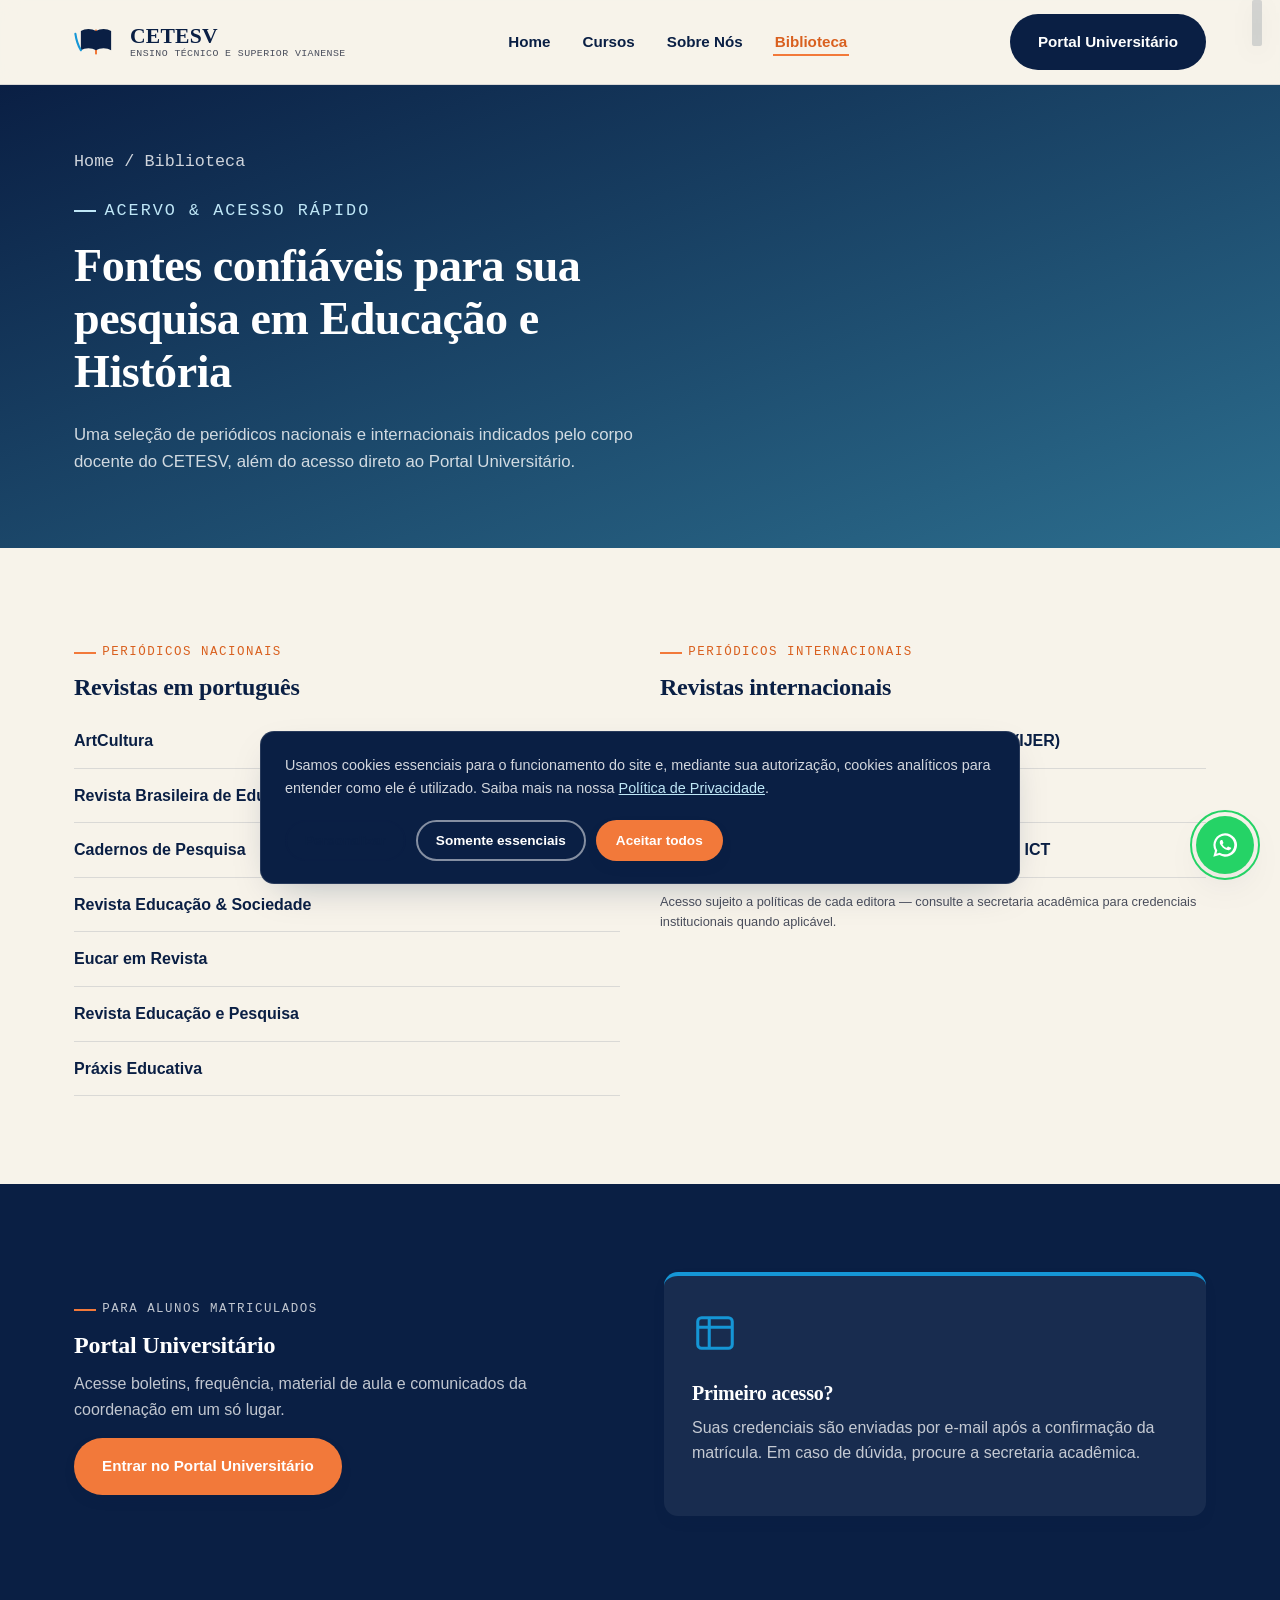
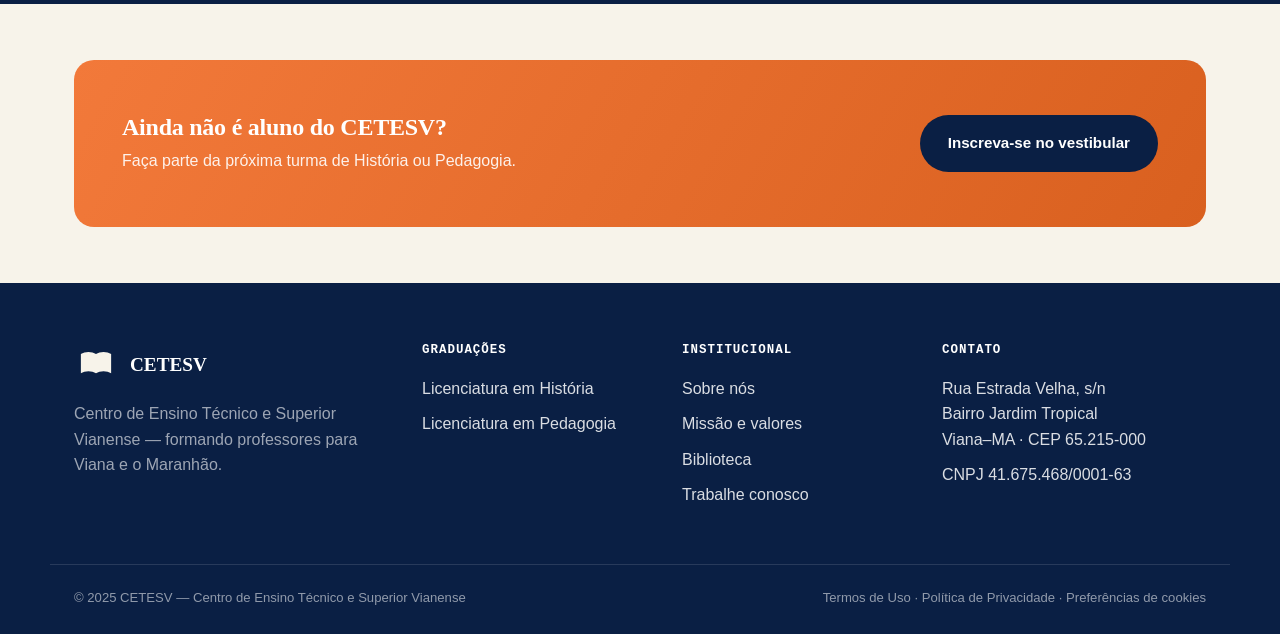
==== biblioteca.html @ d86b0970 "first commit test" ====
<!DOCTYPE html>
<html lang="pt-BR">
<head>
<meta charset="UTF-8">
<meta name="viewport" content="width=device-width, initial-scale=1.0">
<title>Biblioteca e Periódicos | CETESV</title>
<meta name="description" content="Acesse os periódicos nacionais e internacionais de Educação e História indicados pelo CETESV, além do Portal Universitário para alunos e o acervo da biblioteca.">
<link rel="canonical" href="https://www.cetesv.edu.br/biblioteca.html">
<meta name="robots" content="index, follow">
<meta name="theme-color" content="#0A1F44">
<meta name="referrer" content="strict-origin-when-cross-origin">
<meta http-equiv="Content-Security-Policy" content="default-src 'self'; script-src 'self' 'unsafe-inline'; style-src 'self' 'unsafe-inline' https://fonts.googleapis.com; font-src https://fonts.gstatic.com data:; img-src 'self' data:; connect-src 'self' https://formspree.io; frame-src https://www.openstreetmap.org; form-action 'self' https://formspree.io; base-uri 'self'; object-src 'none'; upgrade-insecure-requests">
<meta http-equiv="X-Content-Type-Options" content="nosniff">
<link rel="icon" href="assets/favicon.ico" sizes="any">
<link rel="icon" type="image/svg+xml" href="assets/favicon.svg">
<link rel="icon" type="image/png" sizes="32x32" href="assets/favicon-32x32.png">
<link rel="icon" type="image/png" sizes="16x16" href="assets/favicon-16x16.png">
<link rel="apple-touch-icon" sizes="180x180" href="assets/apple-touch-icon.png">
<link rel="manifest" href="site.webmanifest">

<style>
/* =========================================================
   CETESV — Design system
   ========================================================= */

@import url('https://fonts.googleapis.com/css2?family=Fraunces:opsz,wght@9..144,400;9..144,500;9..144,600;9..144,700&family=Manrope:wght@400;500;600;700;800&family=IBM+Plex+Mono:wght@400;500&display=swap');

:root{
  --navy: #0A1F44;
  --navy-2: #123163;
  --sky: #1596D6;
  --sky-light: #BFE7F7;
  --orange: #F2793A;
  --orange-dark: #D9601F;
  --teal: #2C6E8E;
  --paper: #F7F3EA;
  --paper-2: #EFE8D8;
  --ink: #171923;
  --ink-soft: #4A4E5C;
  --line: rgba(10,31,68,0.12);
  --white: #FFFFFF;

  --font-display: "Fraunces", "Iowan Old Style", serif;
  --font-body: "Manrope", -apple-system, BlinkMacSystemFont, sans-serif;
  --font-mono: "IBM Plex Mono", ui-monospace, monospace;

  --radius: 14px;
  --radius-sm: 8px;
  --shadow-soft: 0 14px 40px -18px rgba(10,31,68,0.35);
  --shadow-tight: 0 6px 18px -10px rgba(10,31,68,0.4);
  --maxw: 1180px;
}

@media (prefers-reduced-motion: reduce){
  *{ animation-duration: .01ms !important; animation-iteration-count: 1 !important; transition-duration: .01ms !important; scroll-behavior: auto !important; }
}

*,*::before,*::after{ box-sizing: border-box; }
html{ scroll-behavior: smooth; }
body{
  margin:0;
  font-family: var(--font-body);
  color: var(--ink);
  background: var(--paper);
  line-height: 1.6;
  -webkit-font-smoothing: antialiased;
}
img{ max-width:100%; display:block; }
a{ color: inherit; text-decoration:none; }
ul{ margin:0; padding:0; list-style:none; }
h1,h2,h3,h4{
  font-family: var(--font-display);
  color: var(--navy);
  margin:0 0 .5em;
  line-height: 1.15;
  font-weight: 600;
  letter-spacing: -0.01em;
}
p{ margin:0 0 1em; color: var(--ink-soft); }
.container{ max-width: var(--maxw); margin-inline:auto; padding-inline: 24px; }
section{ position:relative; }

:focus-visible{ outline: 3px solid var(--orange); outline-offset: 3px; border-radius: 4px; }

.eyebrow{
  font-family: var(--font-mono); font-size: .78rem; letter-spacing: .12em; text-transform: uppercase;
  color: var(--orange-dark); display:inline-flex; align-items:center; gap:.5em; margin-bottom: .9em;
}
.eyebrow::before{ content:""; width: 22px; height:2px; background: var(--orange); display:inline-block; }

.btn{
  display:inline-flex; align-items:center; gap:.5em; font-family: var(--font-body); font-weight:700;
  font-size: .95rem; padding: 14px 26px; border-radius: 999px; border: 2px solid transparent; cursor:pointer;
  transition: transform .25s ease, box-shadow .25s ease, background .25s ease, color .25s ease;
  white-space: nowrap; position:relative; overflow:hidden;
}
.btn:hover{ transform: translateY(-2px); }
.btn-primary{ background: var(--orange); color: var(--white); box-shadow: var(--shadow-tight); }
.btn-primary:hover{ background: var(--orange-dark); }
.btn-outline{ background: transparent; border-color: rgba(255,255,255,0.5); color: var(--white); }
.btn-outline:hover{ background: rgba(255,255,255,0.12); border-color: var(--white); }
.btn-navy{ background: var(--navy); color:var(--white); }
.btn-navy:hover{ background: var(--navy-2); }
.btn-ghost{ background: transparent; color: var(--navy); border-color: var(--line); }
.btn-ghost:hover{ border-color: var(--navy); }
.btn .ripple{ position:absolute; border-radius:50%; background: rgba(255,255,255,.55); transform: scale(0); animation: ripple .6s ease-out forwards; pointer-events:none; }
.btn-ghost .ripple, .btn-outline .ripple{ background: rgba(10,31,68,.18); }
@keyframes ripple{ to{ transform: scale(3); opacity:0; } }

.ribbon{ position: fixed; top:0; right: 18px; width: 10px; height: 46px; z-index: 500; pointer-events:none; filter: drop-shadow(0 6px 10px rgba(0,0,0,.25)); }
.ribbon svg{ width:100%; height:auto; overflow:visible; }
.ribbon .ribbon-fill{ transform-origin: top; transition: transform .12s linear; }

.site-header{ position: sticky; top:0; z-index: 200; background: rgba(247,243,234,0.9); backdrop-filter: blur(10px); border-bottom: 1px solid var(--line); transition: padding .3s ease, box-shadow .3s ease; }
.site-header.is-scrolled{ box-shadow: 0 8px 24px -16px rgba(10,31,68,.35); }
.site-header.is-scrolled .nav{ padding-block: 8px; }
.site-header.is-scrolled .brand svg{ width:36px; height:36px; }
.nav{ display:flex; align-items:center; justify-content:space-between; padding-block: 14px; }
.brand{ display:flex; align-items:center; gap:12px; }
.brand svg{ width:44px; height:44px; flex:none; transition: width .3s ease, height .3s ease; }
.brand-text{ display:flex; flex-direction:column; line-height:1.1; }
.brand-text strong{ font-family: var(--font-display); font-size:1.35rem; color:var(--navy); letter-spacing:.01em; }
.brand-text span{ font-family: var(--font-mono); font-size:.62rem; letter-spacing:.04em; color: var(--ink-soft); text-transform:uppercase; }

.nav-links{ display:flex; align-items:center; gap: 28px; }
.nav-links a{ font-weight:600; font-size:.95rem; color: var(--navy); position:relative; padding: 6px 2px; }
.nav-links a::after{ content:""; position:absolute; left:0; bottom:0; height:2px; width:0; background: var(--orange); transition: width .25s ease; }
.nav-links a:hover::after, .nav-links a[aria-current="page"]::after, .nav-links a[data-active="true"]::after{ width:100%; }
.nav-links a[aria-current="page"], .nav-links a[data-active="true"]{ color: var(--orange-dark); }

.nav-cta{ display:flex; align-items:center; gap:14px; }
.nav-toggle{ display:none; background:none; border:none; cursor:pointer; padding:6px; }
.nav-toggle span{ display:block; width:26px; height:2px; background:var(--navy); margin:6px 0; transition:transform .25s, opacity .25s; }
.nav-toggle[aria-expanded="true"] span:nth-child(1){ transform: translateY(8px) rotate(45deg); }
.nav-toggle[aria-expanded="true"] span:nth-child(2){ opacity:0; }
.nav-toggle[aria-expanded="true"] span:nth-child(3){ transform: translateY(-8px) rotate(-45deg); }

.has-dropdown{ position:relative; }
.dropdown{
  position:absolute; top: calc(100% + 14px); left: 50%; transform: translateX(-50%) translateY(6px);
  background: var(--white); border-radius: var(--radius); box-shadow: var(--shadow-soft);
  min-width: 300px; padding: 10px; opacity:0; visibility:hidden; transition: all .2s ease; border: 1px solid var(--line);
}
.has-dropdown:hover .dropdown, .has-dropdown:focus-within .dropdown{ opacity:1; visibility:visible; transform: translateX(-50%) translateY(0); }
.dropdown-label{ font-family: var(--font-mono); font-size:.68rem; letter-spacing:.08em; text-transform:uppercase; color:var(--teal); padding: 8px 12px 4px; }
.dropdown a{ display:block; padding:8px 12px; border-radius: 8px; font-size:.9rem; color: var(--ink); }
.dropdown a:hover{ background: var(--paper); color: var(--orange-dark); }

.hero{ background: linear-gradient(160deg, var(--navy) 0%, var(--navy-2) 55%, var(--teal) 130%); color: var(--white); overflow:hidden; padding-block: 92px 70px; isolation:isolate; position:relative; }
.hero-grid{ display:grid; grid-template-columns: 1.15fr .85fr; gap: 48px; align-items:center; position:relative; z-index:1; }
.hero h1{ color: var(--white); font-size: clamp(2.4rem, 4.4vw, 3.6rem); }
.hero h1 em{ font-style:normal; color: var(--orange); }
.hero p.lead{ color: rgba(255,255,255,.82); font-size: 1.15rem; max-width: 46ch; }
.hero-actions{ display:flex; gap:16px; margin-top: 30px; flex-wrap:wrap; }
.hero-stats{ display:flex; gap: 34px; margin-top: 48px; flex-wrap:wrap; }
.hero-stats div{ font-family: var(--font-mono); }
.hero-stats strong{ display:block; font-family:var(--font-display); font-size: 2rem; color: var(--white); }
.hero-stats span{ font-size:.72rem; letter-spacing:.06em; text-transform:uppercase; color: rgba(255,255,255,.65); }

.hero-glow{ position:absolute; inset:0; pointer-events:none; z-index:0; background: radial-gradient(420px circle at var(--gx,50%) var(--gy,30%), rgba(21,150,214,.35), transparent 60%); }
.hero-orb{ position:absolute; border-radius:50%; filter: blur(2px); opacity:.35; pointer-events:none; z-index:0; }
.hero-orb.o1{ width:120px; height:120px; background: var(--orange); top:8%; left:6%; animation: drift 9s ease-in-out infinite; }
.hero-orb.o2{ width:70px; height:70px; background: var(--sky); bottom:12%; left:38%; animation: drift 7s ease-in-out infinite reverse; }
.hero-orb.o3{ width:46px; height:46px; background: #fff; top:20%; right:8%; animation: drift 11s ease-in-out infinite; }
@keyframes drift{ 0%,100%{ transform: translate(0,0); } 50%{ transform: translate(18px,-22px); } }
.hero-intro > *{ opacity:0; transform: translateY(18px); animation: hero-in .8s ease forwards; }
.hero-intro > *:nth-child(1){ animation-delay: .05s; }
.hero-intro > *:nth-child(2){ animation-delay: .18s; }
.hero-intro > *:nth-child(3){ animation-delay: .3s; }
.hero-intro > *:nth-child(4){ animation-delay: .42s; }
.hero-intro > *:nth-child(5){ animation-delay: .54s; }
@keyframes hero-in{ to{ opacity:1; transform:none; } }
.scroll-cue{ position:absolute; bottom: 18px; left:50%; transform: translateX(-50%); display:flex; flex-direction:column; align-items:center; gap:6px; font-family: var(--font-mono); font-size:.68rem; letter-spacing:.1em; text-transform:uppercase; color: rgba(255,255,255,.6); z-index:1; }
.scroll-cue .dot{ width:5px; height:5px; border-radius:50%; background: var(--orange); animation: cue 1.6s ease-in-out infinite; }
@keyframes cue{ 0%,100%{ transform: translateY(0); opacity:1; } 50%{ transform: translateY(10px); opacity:.3; } }

.book-figure{ position:relative; }
.book-figure svg{ width:100%; height:auto; }
.page{ transform-origin: left center; animation: turn 5.5s ease-in-out infinite; }
.page.p2{ animation-delay: .35s; }
.page.p3{ animation-delay: .7s; }
@keyframes turn{ 0%, 20%{ transform: rotateY(0deg); } 40%, 60%{ transform: rotateY(-18deg); } 80%, 100%{ transform: rotateY(0deg); } }

.reveal{ opacity:0; transform: translateY(28px); transition: opacity .8s ease, transform .8s ease; }
.reveal.is-visible{ opacity:1; transform:none; }
.reveal-stagger > *{ transition-delay: calc(var(--i,0) * 90ms); }

.section{ padding-block: 88px; }
.section-tight{ padding-block: 56px; }
.section-navy{ background: var(--navy); color: var(--white); }
.section-navy h2, .section-navy h3{ color: var(--white); }
.section-navy p{ color: rgba(255,255,255,.75); }
.section-paper2{ background: var(--paper-2); }
.section-head{ max-width: 640px; margin-bottom: 50px; }
.section-head.center{ margin-inline:auto; text-align:center; }

.tilt{ transform-style: preserve-3d; will-change: transform; }
.pillars{ display:grid; grid-template-columns: repeat(3,1fr); gap: 24px; }
.pillar{ background: var(--white); border-radius: var(--radius); padding: 34px 28px; border-top: 4px solid var(--sky); box-shadow: var(--shadow-tight); transition: transform .3s ease, box-shadow .3s ease; }
.pillar:nth-child(2){ border-top-color: var(--orange); }
.pillar:nth-child(3){ border-top-color: var(--navy); }
.pillar:hover{ box-shadow: var(--shadow-soft); }
.pillar .icon{ width:46px; height:46px; margin-bottom:18px; color: var(--sky); }
.pillar:nth-child(2) .icon{ color: var(--orange); }
.pillar:nth-child(3) .icon{ color: var(--navy); }
.pillar h3{ font-size:1.25rem; }

.timeline{ position:relative; margin-top: 50px; padding-left: 30px; }
.timeline-rail{ position:absolute; left:-2px; top:0; width:2px; background: var(--orange); height:0%; transition: height .1s linear; }
.timeline::before{ content:""; position:absolute; left:-2px; top:0; bottom:0; width:2px; background: var(--line); }
.tl-item{ position:relative; padding-bottom: 44px; }
.tl-item:last-child{ padding-bottom:0; }
.tl-item::before{ content:""; position:absolute; left:-37px; top:2px; width:14px; height:14px; border-radius:50%; background: var(--orange); border:3px solid var(--paper); box-shadow: 0 0 0 2px var(--orange); transform: scale(.4); transition: transform .4s ease; }
.tl-item.lit::before{ transform: scale(1); }
.tl-year{ font-family: var(--font-mono); color: var(--teal); font-size:.85rem; letter-spacing:.05em; }
.tl-item h3{ margin: 4px 0 8px; font-size: 1.2rem; }

.courses-grid{ display:grid; grid-template-columns: repeat(2,1fr); gap: 28px; }
.course-card{ background: var(--white); border-radius: var(--radius); overflow:hidden; box-shadow: var(--shadow-tight); border: 1px solid var(--line); transition: transform .3s ease, box-shadow .3s ease; display:flex; flex-direction:column; }
.course-card:hover{ box-shadow: var(--shadow-soft); }
.course-media{ height: 150px; display:flex; align-items:center; justify-content:center; background: linear-gradient(135deg, var(--navy), var(--teal)); position:relative; overflow:hidden; }
.course-media.pedagogia{ background: linear-gradient(135deg, var(--orange-dark), var(--orange)); }
.course-media svg{ width: 70px; height:70px; color: rgba(255,255,255,.92); position:relative; z-index:1; animation: float 3.6s ease-in-out infinite; }
@keyframes float{ 0%,100%{ transform: translateY(0); } 50%{ transform: translateY(-8px); } }
.course-media::after{ content:""; position:absolute; inset:0; background: linear-gradient(120deg, transparent 30%, rgba(255,255,255,.28) 50%, transparent 70%); transform: translateX(-120%); transition: transform .7s ease; }
.course-card:hover .course-media::after{ transform: translateX(120%); }
.course-body{ padding: 26px 26px 30px; display:flex; flex-direction:column; gap:12px; flex:1; }
.tag-row{ display:flex; gap:8px; flex-wrap:wrap; }
.tag{ font-family: var(--font-mono); font-size:.68rem; letter-spacing:.04em; text-transform:uppercase; background: var(--paper-2); color: var(--navy); padding:4px 10px; border-radius:999px; }
.course-list{ margin: 6px 0 10px; }
.course-list li{ position:relative; padding-left:20px; margin-bottom:8px; color: var(--ink-soft); font-size:.95rem; }
.course-list li::before{ content:"—"; position:absolute; left:0; color: var(--orange); }
.course-body .btn{ align-self:flex-start; margin-top:auto; }

.people{ display:grid; grid-template-columns: repeat(2,1fr); gap: 24px; }
.person-card{ display:flex; gap:18px; background: var(--white); border-radius: var(--radius); padding: 22px; box-shadow: var(--shadow-tight); align-items:center; }
.person-avatar{ width:64px; height:64px; border-radius:50%; flex:none; background: linear-gradient(135deg, var(--sky), var(--navy)); display:flex; align-items:center; justify-content:center; color:#fff; font-family:var(--font-display); font-size:1.4rem; }
.person-card h4{ margin:0; font-size:1.05rem; color:var(--navy); }
.person-card span{ font-family: var(--font-mono); font-size:.75rem; color: var(--orange-dark); text-transform:uppercase; letter-spacing:.04em; }

.stat-strip{ display:grid; grid-template-columns: repeat(4,1fr); gap: 24px; text-align:center; }
.stat-strip strong{ display:block; font-family:var(--font-display); font-size: 2.4rem; color: var(--orange); }
.stat-strip span{ font-size:.82rem; color: rgba(255,255,255,.7); }

.split{ display:grid; grid-template-columns: 1fr 1fr; gap: 48px; align-items:center; }
.split.reverse{ direction: rtl; }
.split.reverse > *{ direction: ltr; }
.info-list{ margin-top: 18px; }
.info-list li{ display:flex; gap:12px; align-items:flex-start; margin-bottom:14px; font-size:.96rem; color: var(--ink-soft); }
.info-list svg{ width:20px; height:20px; flex:none; color: var(--orange); margin-top:2px; }

.map-frame{ border-radius: var(--radius); overflow:hidden; box-shadow: var(--shadow-soft); border:1px solid var(--line); }
.map-frame iframe{ width:100%; height: 320px; border:0; display:block; }

.accordion-item{ border-bottom: 1px solid var(--line); }
.accordion-trigger{ width:100%; text-align:left; background:none; border:none; cursor:pointer; display:flex; justify-content:space-between; align-items:center; padding: 20px 4px; font-family: var(--font-display); font-size:1.08rem; color: var(--navy); transition: color .25s ease; }
.accordion-trigger:hover{ color: var(--orange-dark); }
.accordion-trigger .plus{ font-size:1.4rem; color: var(--orange); transition: transform .3s ease; flex:none; margin-left:16px; }
.accordion-item[aria-expanded="true"] .plus{ transform: rotate(45deg); }
.accordion-panel{ max-height:0; overflow:hidden; transition: max-height .4s ease; }
.accordion-panel-inner{ padding: 0 4px 20px; color: var(--ink-soft); }

.journal-cols{ display:grid; grid-template-columns: 1fr 1fr; gap: 40px; }
.journal-list li{ display:flex; justify-content:space-between; gap:12px; padding: 14px 0; border-bottom: 1px solid var(--line); font-weight:600; color: var(--navy); }
.journal-list li:hover{ color: var(--orange-dark); }
.journal-list li .go{ font-family: var(--font-mono); font-size:.8rem; color: var(--teal); transform: translateX(-6px); opacity:0; transition: transform .25s ease, opacity .25s ease; }
.journal-list li:hover .go{ transform:none; opacity:1; }

.form-card{ background: linear-gradient(160deg, var(--sky), var(--navy-2)); border-radius: var(--radius); padding: 40px; box-shadow: var(--shadow-soft); color:#fff; }
.form-row{ margin-bottom: 20px; position:relative; }
.form-row label{ display:block; font-weight:700; margin-bottom:8px; font-size:.92rem; }
.form-row input, .form-row select, .form-row textarea{ width:100%; padding: 13px 14px; border-radius: 10px; border: none; background: rgba(255,255,255,.92); font-family: var(--font-body); font-size:.95rem; color: var(--ink); transition: box-shadow .25s ease, transform .2s ease; }
.form-row input:focus, .form-row select:focus, .form-row textarea:focus{ outline:3px solid var(--orange); transform: translateY(-1px); }
.checkbox-row{ display:flex; gap: 22px; flex-wrap:wrap; }
.checkbox-row label{ display:flex; align-items:center; gap:8px; font-weight:600; margin:0; }
.checkbox-row input{ width:18px; height:18px; }
.form-note{ font-size:.8rem; color: rgba(255,255,255,.7); margin-top:10px; }
.form-success{ display:none; background: rgba(255,255,255,.15); border:1px solid rgba(255,255,255,.4); padding:16px; border-radius:10px; margin-bottom:20px; }
.form-success.show{ display:block; }
.hp-field{ position:absolute; left:-9999px; top:-9999px; opacity:0; height:0; width:0; overflow:hidden; }
.consent-row{ display:flex; gap:10px; align-items:flex-start; margin-top: 4px; }
.consent-row input{ width:18px; height:18px; margin-top:2px; flex:none; }
.consent-row label{ font-weight:500; font-size:.85rem; color: rgba(255,255,255,.85); }
.consent-row a{ color:#fff; text-decoration: underline; font-weight:700; }

.cta-band{ background: linear-gradient(120deg, var(--orange), var(--orange-dark)); color:#fff; border-radius: 20px; padding: 54px 48px; display:flex; align-items:center; justify-content:space-between; gap: 30px; flex-wrap:wrap; }
.cta-band h2{ color:#fff; margin-bottom:6px; }
.cta-band p{ color: rgba(255,255,255,.9); margin:0; }

.site-footer{ background: var(--navy); color: rgba(255,255,255,.85); padding-block: 60px 26px; }
.footer-grid{ display:grid; grid-template-columns: 1.4fr 1fr 1fr 1.2fr; gap: 40px; }
.footer-grid h4{ color:#fff; font-family: var(--font-mono); font-size:.78rem; letter-spacing:.08em; text-transform:uppercase; margin-bottom: 18px; }
.footer-grid li{ margin-bottom: 10px; }
.footer-grid a:hover{ color: var(--orange); }
.footer-brand p{ color: rgba(255,255,255,.6); max-width:34ch; }
.footer-bottom{ border-top: 1px solid rgba(255,255,255,.12); margin-top: 46px; padding-top: 22px; display:flex; justify-content:space-between; gap:16px; flex-wrap:wrap; font-size:.82rem; color: rgba(255,255,255,.55); }

.whatsapp-fab{ position: fixed; bottom: 26px; right: 26px; z-index: 400; width: 58px; height:58px; border-radius:50%; background:#25D366; color:#fff; display:flex; align-items:center; justify-content:center; box-shadow: var(--shadow-soft); transition: transform .25s ease; }
.whatsapp-fab:hover{ transform: scale(1.08); }
.whatsapp-fab svg{ width:28px; height:28px; }
.whatsapp-fab::before{ content:""; position:absolute; inset:-6px; border-radius:50%; border:2px solid #25D366; animation: pulse-ring 2.2s ease-out infinite; }
@keyframes pulse-ring{ 0%{ transform: scale(.9); opacity:.8; } 100%{ transform: scale(1.6); opacity:0; } }

.to-top{ position: fixed; left: 26px; bottom: 26px; z-index:400; width:48px; height:48px; border-radius:50%; background: var(--navy); color:#fff; display:flex; align-items:center; justify-content:center; box-shadow: var(--shadow-tight); opacity:0; visibility:hidden; transform: translateY(10px); transition: opacity .3s ease, transform .3s ease, visibility .3s; border:none; cursor:pointer; }
.to-top.show{ opacity:1; visibility:visible; transform:none; }
.to-top:hover{ background: var(--orange); }
.to-top svg{ width:20px; height:20px; }

.confetti-piece{ position: fixed; top:-10px; width:8px; height:8px; z-index:600; pointer-events:none; border-radius:2px; }

.page-hero{ background: linear-gradient(160deg, var(--navy), var(--teal)); color:#fff; padding: 64px 0 56px; }
.page-hero .eyebrow{ color: var(--sky-light); }
.page-hero .eyebrow::before{ background: var(--sky-light); }
.page-hero h1{ color:#fff; font-size: clamp(2rem,3.6vw,2.9rem); max-width: 24ch; }
.page-hero p{ color: rgba(255,255,255,.8); max-width: 60ch; font-size:1.05rem; }
.breadcrumb{ font-family: var(--font-mono); font-size:.78rem; color: rgba(255,255,255,.6); margin-bottom: 18px; }
.breadcrumb a:hover{ color:#fff; }

/* -------- LGPD: cookie consent banner & preference center -------- */
.cookie-banner{
  position: fixed; left:16px; right:16px; bottom:16px; z-index: 900; max-width: 760px; margin-inline:auto;
  background: var(--navy); color:#fff; border-radius: var(--radius); box-shadow: var(--shadow-soft);
  border: 1px solid rgba(255,255,255,.12); padding: 22px 24px; display:flex; gap:20px; align-items:center; flex-wrap:wrap;
  transform: translateY(140%); transition: transform .5s ease;
}
.cookie-banner.show{ transform: translateY(0); }
.cookie-banner p{ color: rgba(255,255,255,.82); margin:0; font-size:.9rem; flex:1 1 320px; }
.cookie-banner a{ color: var(--sky-light); text-decoration: underline; }
.cookie-banner-actions{ display:flex; gap:10px; flex-wrap:wrap; }
.cookie-banner .btn{ padding: 11px 18px; font-size:.85rem; }

.cookie-modal-overlay{ position: fixed; inset:0; background: rgba(10,31,68,.55); z-index: 950; display:none; align-items:center; justify-content:center; padding:20px; }
.cookie-modal-overlay.show{ display:flex; }
.cookie-modal{ background:#fff; border-radius: var(--radius); max-width: 560px; width:100%; padding: 32px; max-height: 86vh; overflow:auto; box-shadow: var(--shadow-soft); }
.cookie-modal h3{ margin-bottom:6px; }
.cookie-modal p{ font-size:.92rem; }
.cookie-cat{ display:flex; justify-content:space-between; align-items:flex-start; gap:16px; padding: 16px 0; border-bottom: 1px solid var(--line); }
.cookie-cat:last-of-type{ border-bottom:none; }
.cookie-cat h4{ margin:0 0 4px; font-size:1rem; color: var(--navy); }
.cookie-cat p{ margin:0; font-size:.85rem; color: var(--ink-soft); }
.cookie-toggle{ position:relative; width:44px; height:24px; flex:none; }
.cookie-toggle input{ opacity:0; width:100%; height:100%; position:absolute; margin:0; cursor:pointer; }
.cookie-toggle .track{ position:absolute; inset:0; background: var(--line); border-radius:999px; transition: background .25s ease; }
.cookie-toggle .thumb{ position:absolute; top:3px; left:3px; width:18px; height:18px; border-radius:50%; background:#fff; box-shadow:0 1px 3px rgba(0,0,0,.3); transition: transform .25s ease; }
.cookie-toggle input:checked + .track{ background: var(--sky); }
.cookie-toggle input:checked ~ .thumb{ transform: translateX(20px); }
.cookie-toggle input:disabled + .track{ background: var(--teal); opacity:.6; }
.cookie-modal-actions{ display:flex; gap:12px; margin-top:24px; flex-wrap:wrap; }

@media (prefers-reduced-motion: reduce){
  .hero-orb, .course-media svg, .whatsapp-fab::before, .scroll-cue .dot{ animation: none !important; }
  .hero-intro > *{ opacity:1; transform:none; animation:none; }
}

/* -------- Responsive -------- */
@media (max-width: 960px){
  .hero-grid, .split, .split.reverse{ grid-template-columns: 1fr; }
  .split.reverse{ direction: ltr; }
  .pillars, .courses-grid, .people, .journal-cols{ grid-template-columns: 1fr; }
  .stat-strip{ grid-template-columns: repeat(2,1fr); row-gap: 30px; }
  .footer-grid{ grid-template-columns: 1fr 1fr; }
}
@media (max-width: 720px){
  .nav-links{ position: fixed; inset: 68px 0 0 0; background: var(--paper); flex-direction:column; align-items:flex-start; padding: 28px 24px; gap: 8px; transform: translateX(100%); transition: transform .3s ease; overflow:auto; }
  .nav-links.open{ transform: translateX(0); }
  .nav-links a{ width:100%; padding: 14px 4px; border-bottom:1px solid var(--line); }
  .nav-toggle{ display:block; }
  .nav-cta .btn span{ display:none; }
  .dropdown{ position:static; transform:none; box-shadow:none; border:none; opacity:1; visibility:visible; max-height:0; overflow:hidden; padding:0; }
  .has-dropdown.open .dropdown{ max-height: 800px; padding: 10px 0; }
  .ribbon{ display:none; }
  .form-card{ padding: 26px; }
  .cta-band{ padding: 34px 26px; }
  .footer-grid{ grid-template-columns: 1fr; }
  .cookie-banner{ flex-direction:column; align-items:stretch; left:12px; right:12px; bottom:12px; }
  .cookie-banner-actions{ justify-content:stretch; }
  .cookie-banner-actions .btn{ flex:1; justify-content:center; }
}

</style>

</head>
<body>

<div class="ribbon" aria-hidden="true">
  <svg viewBox="0 0 10 46"><rect x="0" y="0" width="10" height="46" fill="rgba(10,31,68,0.15)" rx="2"/><rect class="ribbon-fill" x="0" y="0" width="10" height="46" fill="#F2793A" rx="2"/></svg>
</div>

<header class="site-header">
  <div class="container nav">
    <a href="index.html" class="brand" aria-label="CETESV — página inicial">
      <svg viewBox="0 0 64 64" fill="none" xmlns="http://www.w3.org/2000/svg">
        <path d="M32 14 L32 50" stroke="#F2793A" stroke-width="3"/>
        <path d="M32 16C26 12 16 12 10 16V44C16 40 26 40 32 44" fill="#0A1F44"/>
        <path d="M32 16C38 12 48 12 54 16V44C48 40 38 40 32 44" fill="#0A1F44"/>
        <path d="M2 20C2 20 4 34 10 44" stroke="#1596D6" stroke-width="3" fill="none" stroke-linecap="round"/>
      </svg>
      <span class="brand-text"><strong>CETESV</strong><span>Ensino Técnico e Superior Vianense</span></span>
    </a>
    <nav aria-label="Navegação principal">
      <ul class="nav-links">
        <li><a href="index.html">Home</a></li>
        <li><a href="cursos.html">Cursos</a></li>
        <li><a href="sobre.html">Sobre Nós</a></li>
        <li class="has-dropdown">
         <a href="biblioteca.html">Biblioteca</a>
          <div class="dropdown" role="menu">
            <div class="dropdown-label">Acesso rápido</div>
            <a href="biblioteca.html#nacionais">Periódicos nacionais</a>
            <a href="biblioteca.html#internacionais">Periódicos internacionais</a>
            <a href="https://sso.minhabiblioteca.com.br/Login.aspx?key=CETESV">Biblioteca Digital</a>
          </div>
        </li>
      </ul>
    </nav>
    <div class="nav-cta">
      <a href="https://educacional.usecerbrum.net/" class="btn btn-navy"><span>Portal Universitário</span></a>
      <button class="nav-toggle" aria-label="Abrir menu" aria-expanded="false"><span></span><span></span><span></span></button>
    </div>
  </div>
</header>

<section class="page-hero">
  <div class="container">
    <p class="breadcrumb"><a href="index.html">Home</a> / Biblioteca</p>
    <p class="eyebrow">Acervo &amp; acesso rápido</p>
    <h1>Fontes confiáveis para sua pesquisa em Educação e História</h1>
    <p>Uma seleção de periódicos nacionais e internacionais indicados pelo corpo docente do CETESV, além do acesso direto ao Portal Universitário.</p>
  </div>
</section>

<section class="section" id="nacionais">
  <div class="container journal-cols">
    <div class="reveal">
      <p class="eyebrow">Periódicos nacionais</p>
      <h2 style="font-size:1.5rem;">Revistas em português</h2>
      <ul class="journal-list">
        <li><span>ArtCultura</span><span class="go">acessar →</span></li>
        <li><span>Revista Brasileira de Educação — RBE</span><span class="go">acessar →</span></li>
        <li><span>Cadernos de Pesquisa</span><span class="go">acessar →</span></li>
        <li><span>Revista Educação &amp; Sociedade</span><span class="go">acessar →</span></li>
        <li><span>Eucar em Revista</span><span class="go">acessar →</span></li>
        <li><span>Revista Educação e Pesquisa</span><span class="go">acessar →</span></li>
        <li><span>Práxis Educativa</span><span class="go">acessar →</span></li>
      </ul>
    </div>
    <div class="reveal" id="internacionais" style="--i:1">
      <p class="eyebrow">Periódicos internacionais</p>
      <h2 style="font-size:1.5rem;">Revistas internacionais</h2>
      <ul class="journal-list">
        <li><span>International Journal of Educational Research (IJER)</span><span class="go">acessar →</span></li>
        <li><span>European Journal of Education</span><span class="go">acessar →</span></li>
        <li><span>Intl. Journal of Education &amp; Development using ICT</span><span class="go">acessar →</span></li>
      </ul>
      <p class="form-note" style="color:var(--ink-soft); margin-top:14px;">Acesso sujeito a políticas de cada editora — consulte a secretaria acadêmica para credenciais institucionais quando aplicável.</p>
    </div>
  </div>
</section>

<section class="section section-navy" id="portal">
  <div class="container split">
    <div class="reveal">
      <p class="eyebrow">Para alunos matriculados</p>
      <h2>Portal Universitário</h2>
      <p>Acesse boletins, frequência, material de aula e comunicados da coordenação em um só lugar.</p>
      <a href="https://educacional.usecerbrum.net/" class="btn btn-primary">Entrar no Portal Universitário</a>
    </div>
    <div class="reveal" style="--i:1">
      <div class="pillar" style="background:rgba(255,255,255,.06); border-top-color: var(--sky); color:#fff;">
        <svg class="icon" viewBox="0 0 24 24" fill="none" stroke="#1596D6" stroke-width="1.6"><rect x="3" y="4" width="18" height="16" rx="2"/><path d="M3 9h18M9 4v16"/></svg>
        <h3 style="color:#fff;">Primeiro acesso?</h3>
        <p style="color:rgba(255,255,255,.75);">Suas credenciais são enviadas por e-mail após a confirmação da matrícula. Em caso de dúvida, procure a secretaria acadêmica.</p>
      </div>
    </div>
  </div>
</section>

<section class="section-tight">
  <div class="container">
    <div class="cta-band reveal">
      <div>
        <h2>Ainda não é aluno do CETESV?</h2>
        <p>Faça parte da próxima turma de História ou Pedagogia.</p>
      </div>
      <a href="vestibular.html" class="btn btn-navy">Inscreva-se no vestibular</a>
    </div>
  </div>
</section>

<footer class="site-footer">
  <div class="container footer-grid">
    <div class="footer-brand">
      <div class="brand" style="margin-bottom:14px;">
        <svg viewBox="0 0 64 64" width="40" height="40"><path d="M32 16C26 12 16 12 10 16V44C16 40 26 40 32 44" fill="#F7F3EA"/><path d="M32 16C38 12 48 12 54 16V44C48 40 38 40 32 44" fill="#F7F3EA"/></svg>
        <strong style="color:#fff; font-family:var(--font-display); font-size:1.2rem;">CETESV</strong>
      </div>
      <p>Centro de Ensino Técnico e Superior Vianense — formando professores para Viana e o Maranhão.</p>
    </div>
    <div>
      <h4>Graduações</h4>
      <ul><li><a href="cursos.html#historia">Licenciatura em História</a></li><li><a href="cursos.html#pedagogia">Licenciatura em Pedagogia</a></li></ul>
    </div>
    <div>
      <h4>Institucional</h4>
      <ul><li><a href="sobre.html">Sobre nós</a></li><li><a href="sobre.html#missao">Missão e valores</a></li><li><a href="biblioteca.html">Biblioteca</a></li><li><a href="vestibular.html">Trabalhe conosco</a></li></ul>
    </div>
    <div>
      <h4>Contato</h4>
      <ul><li>Rua Estrada Velha, s/n<br>Bairro Jardim Tropical<br>Viana–MA · CEP 65.215-000</li><li>CNPJ 41.675.468/0001-63</li></ul>
    </div>
  </div>
  <div class="container footer-bottom">
    <span>© 2025 CETESV — Centro de Ensino Técnico e Superior Vianense</span>
    <span><a href="termos.html">Termos de Uso</a> · <a href="privacidade.html">Política de Privacidade</a> · <a href="#" data-cookie-prefs>Preferências de cookies</a></span>
  </div>
</footer>

<a class="whatsapp-fab" href="https://wa.me/5598900000000" target="_blank" rel="noopener noreferrer" aria-label="Falar no WhatsApp">
  <svg viewBox="0 0 24 24" fill="currentColor"><path d="M12 2a10 10 0 00-8.6 15L2 22l5.2-1.4A10 10 0 1012 2zm0 18a8 8 0 01-4.1-1.1l-.3-.2-3 .8.8-2.9-.2-.3A8 8 0 1112 20zm4.4-5.9c-.2-.1-1.4-.7-1.6-.8-.2-.1-.4-.1-.5.1s-.6.8-.7.9c-.1.1-.3.2-.5.1a6.5 6.5 0 01-1.9-1.2 7.1 7.1 0 01-1.3-1.6c-.1-.2 0-.4.1-.5l.4-.4.2-.4v-.4c-.1-.1-.5-1.3-.7-1.8-.2-.4-.4-.4-.5-.4h-.5c-.1 0-.4.1-.6.3-.2.2-.8.8-.8 1.9s.9 2.2 1 2.3c.1.2 1.7 2.6 4.1 3.6.6.2 1 .4 1.4.5.6.2 1.1.1 1.5.1.5-.1 1.4-.6 1.6-1.1.2-.5.2-1 .1-1.1z"/></svg>
</a>

<script>
// ============================================================
// CETESV — interactions
// ============================================================

document.addEventListener('DOMContentLoaded', () => {

  const path = location.pathname.split('/').pop() || 'index.html';

  /* ---------- Mobile nav toggle ---------- */
  const toggle = document.querySelector('.nav-toggle');
  const links = document.querySelector('.nav-links');
  if (toggle && links) {
    toggle.addEventListener('click', () => {
      const open = links.classList.toggle('open');
      toggle.setAttribute('aria-expanded', open ? 'true' : 'false');
    });
    document.querySelectorAll('.has-dropdown > a').forEach(a => {
      a.addEventListener('click', (e) => {
        if (window.innerWidth <= 720) {
          e.preventDefault();
          a.parentElement.classList.toggle('open');
        }
      });
    });
    links.querySelectorAll('a:not(.has-dropdown > a)').forEach(a => {
      a.addEventListener('click', () => {
        links.classList.remove('open');
        toggle.setAttribute('aria-expanded', 'false');
      });
    });
  }

  /* ---------- Scroll reveal ---------- */
  const revealEls = document.querySelectorAll('.reveal');
  if ('IntersectionObserver' in window && revealEls.length) {
    const io = new IntersectionObserver((entries) => {
      entries.forEach(entry => {
        if (entry.isIntersecting) {
          entry.target.classList.add('is-visible');
          io.unobserve(entry.target);
        }
      });
    }, { threshold: 0.15, rootMargin: '0px 0px -40px 0px' });
    revealEls.forEach((el, i) => {
      el.style.setProperty('--i', el.dataset.i || (i % 6));
      io.observe(el);
    });
  } else {
    revealEls.forEach(el => el.classList.add('is-visible'));
  }

  /* ---------- Reading-ribbon scroll progress ---------- */
  const ribbonFill = document.querySelector('.ribbon-fill');
  if (ribbonFill) {
    const onScroll = () => {
      const doc = document.documentElement;
      const scrolled = doc.scrollTop;
      const height = doc.scrollHeight - doc.clientHeight;
      const pct = height > 0 ? Math.min(scrolled / height, 1) : 0;
      ribbonFill.style.transform = `scaleY(${pct})`;
    };
    document.addEventListener('scroll', onScroll, { passive: true });
    onScroll();
  }

  /* ---------- Animated counters ---------- */
  const counters = document.querySelectorAll('[data-count]');
  if (counters.length) {
    const animateCount = (el) => {
      const target = parseFloat(el.dataset.count);
      const suffix = el.dataset.suffix || '';
      const decimals = el.dataset.count.includes('.') ? 1 : 0;
      const duration = 1400;
      const start = performance.now();
      const step = (now) => {
        const p = Math.min((now - start) / duration, 1);
        const eased = 1 - Math.pow(1 - p, 3);
        el.textContent = (target * eased).toFixed(decimals) + suffix;
        if (p < 1) requestAnimationFrame(step);
      };
      requestAnimationFrame(step);
    };
    if ('IntersectionObserver' in window) {
      const cio = new IntersectionObserver((entries) => {
        entries.forEach(entry => {
          if (entry.isIntersecting) { animateCount(entry.target); cio.unobserve(entry.target); }
        });
      }, { threshold: 0.6 });
      counters.forEach(c => cio.observe(c));
    } else {
      counters.forEach(animateCount);
    }
  }

  /* ---------- Accordion ---------- */
  document.querySelectorAll('.accordion-trigger').forEach(btn => {
    btn.addEventListener('click', () => {
      const item = btn.closest('.accordion-item');
      const panel = item.querySelector('.accordion-panel');
      const isOpen = item.getAttribute('aria-expanded') === 'true';

      item.parentElement.querySelectorAll('.accordion-item').forEach(other => {
        other.setAttribute('aria-expanded', 'false');
        other.querySelector('.accordion-panel').style.maxHeight = null;
      });

      if (!isOpen) {
        item.setAttribute('aria-expanded', 'true');
        panel.style.maxHeight = panel.scrollHeight + 'px';
      }
    });
  });

  /* ---------- Active nav link by current page ---------- */
  document.querySelectorAll('.nav-links > a, .nav-links > .has-dropdown > a').forEach(a => {
    const href = a.getAttribute('href');
    if (href === path) a.setAttribute('aria-current', 'page');
  });

  /* ---------- Vestibular form: validation + real submission to Formspree ---------- */
  const form = document.getElementById('vestibular-form');
  if (form) {
    const submitBtn = form.querySelector('button[type="submit"]');

    const tel = form.querySelector('#telefone');
    if (tel) {
      tel.addEventListener('input', () => {
        let v = tel.value.replace(/\D/g, '').slice(0, 11);
        if (v.length > 6) v = v.replace(/(\d{2})(\d{5})(\d{0,4})/, '($1) $2-$3');
        else if (v.length > 2) v = v.replace(/(\d{2})(\d{0,5})/, '($1) $2');
        tel.value = v;
      });
    }

    form.addEventListener('submit', async (e) => {
      e.preventDefault();
      const errorBox = document.getElementById('form-error');
      const nome = form.nome.value.trim();
      const sobrenome = form.sobrenome.value.trim();
      const email = form.email.value.trim();
      const telefone = form.telefone.value.trim();
      const areas = form.querySelectorAll('input[name="area"]:checked');
      const consent = form.querySelector('#consent-privacidade');
      const honeypot = form.querySelector('input[name="_gotcha"]');
      let msg = '';

      if (!nome || !sobrenome) msg = 'Preencha seu nome completo.';
      else if (!/^\S+@\S+\.\S+$/.test(email)) msg = 'Informe um e-mail válido.';
      else if (telefone.replace(/\D/g, '').length < 10) msg = 'Informe um telefone válido com DDD.';
      else if (areas.length === 0) msg = 'Selecione ao menos uma área de interesse.';
      else if (consent && !consent.checked) msg = 'É necessário aceitar a Política de Privacidade para continuar.';

      if (msg) {
        errorBox.textContent = msg;
        errorBox.style.display = 'block';
        return;
      }
      errorBox.style.display = 'none';

      if (honeypot && honeypot.value) {
        form.style.display = 'none';
        document.getElementById('form-success').classList.add('show');
        return;
      }

      const action = form.getAttribute('action') || '';
      if (!action || action.includes('SEU_ID_AQUI')) {
        errorBox.textContent = 'Formulário ainda não conectado ao Formspree — configure o endpoint em action= para ativar o envio real.';
        errorBox.style.display = 'block';
        return;
      }

      if (submitBtn) { submitBtn.disabled = true; submitBtn.textContent = 'Enviando...'; }

      try {
        const res = await fetch(action, {
          method: 'POST',
          body: new FormData(form),
          headers: { Accept: 'application/json' }
        });
        if (res.ok) {
          form.style.display = 'none';
          document.getElementById('form-success').classList.add('show');
          if (window.fireConfetti) window.fireConfetti();
        } else {
          throw new Error('Formspree respondeu com erro');
        }
      } catch (err) {
        errorBox.textContent = 'Não foi possível enviar sua inscrição agora. Tente novamente em instantes ou fale conosco pelo WhatsApp.';
        errorBox.style.display = 'block';
      } finally {
        if (submitBtn) { submitBtn.disabled = false; submitBtn.textContent = 'Cadastrar'; }
      }
    });
  }

  /* ---------- Header shrink on scroll ---------- */
  const header = document.querySelector('.site-header');
  if (header) {
    const onHeaderScroll = () => header.classList.toggle('is-scrolled', window.scrollY > 30);
    document.addEventListener('scroll', onHeaderScroll, { passive: true });
    onHeaderScroll();
  }

  /* ---------- Ambient cursor glow + drifting orbs in the hero ---------- */
  const hero = document.querySelector('.hero');
  if (hero) {
    const glow = document.createElement('div');
    glow.className = 'hero-glow';
    hero.prepend(glow);
    ['o1', 'o2', 'o3'].forEach(c => {
      const orb = document.createElement('div');
      orb.className = 'hero-orb ' + c;
      hero.appendChild(orb);
    });
    hero.addEventListener('pointermove', (e) => {
      const r = hero.getBoundingClientRect();
      glow.style.setProperty('--gx', ((e.clientX - r.left) / r.width * 100) + '%');
      glow.style.setProperty('--gy', ((e.clientY - r.top) / r.height * 100) + '%');
    });
    const firstBlock = hero.querySelector('.hero-grid > div');
    if (firstBlock) firstBlock.classList.add('hero-intro');

    const cue = document.createElement('div');
    cue.className = 'scroll-cue';
    cue.innerHTML = '<span>role a página</span><span class="dot"></span>';
    hero.appendChild(cue);
  }

  /* ---------- 3D tilt on cards ---------- */
  document.querySelectorAll('.pillar, .course-card, .person-card').forEach(card => {
    card.classList.add('tilt');
    card.addEventListener('pointermove', (e) => {
      const r = card.getBoundingClientRect();
      const px = (e.clientX - r.left) / r.width - 0.5;
      const py = (e.clientY - r.top) / r.height - 0.5;
      card.style.transform = `perspective(700px) rotateX(${(-py * 8).toFixed(2)}deg) rotateY(${(px * 8).toFixed(2)}deg) translateY(-6px)`;
    });
    card.addEventListener('pointerleave', () => { card.style.transform = ''; });
  });

  /* ---------- Button ripple on click ---------- */
  document.querySelectorAll('.btn').forEach(btn => {
    btn.addEventListener('click', function (e) {
      const r = this.getBoundingClientRect();
      const ripple = document.createElement('span');
      const size = Math.max(r.width, r.height);
      ripple.className = 'ripple';
      ripple.style.width = ripple.style.height = size + 'px';
      ripple.style.left = (e.clientX - r.left - size / 2) + 'px';
      ripple.style.top = (e.clientY - r.top - size / 2) + 'px';
      this.appendChild(ripple);
      setTimeout(() => ripple.remove(), 650);
    });
  });

  /* ---------- Timeline rail fills as you scroll past it ---------- */
  document.querySelectorAll('.timeline').forEach(tl => {
    const rail = document.createElement('div');
    rail.className = 'timeline-rail';
    tl.prepend(rail);
    const items = tl.querySelectorAll('.tl-item');
    const update = () => {
      const r = tl.getBoundingClientRect();
      const vh = window.innerHeight;
      const total = r.height;
      const seen = Math.min(Math.max(vh * 0.75 - r.top, 0), total);
      const pct = total > 0 ? (seen / total) * 100 : 0;
      rail.style.height = pct + '%';
      items.forEach(item => {
        const ir = item.getBoundingClientRect();
        item.classList.toggle('lit', ir.top < vh * 0.8);
      });
    };
    document.addEventListener('scroll', update, { passive: true });
    window.addEventListener('resize', update);
    update();
  });

  /* ---------- Scrollspy: highlight nav link for the section in view ---------- */
  const spyLinks = Array.from(document.querySelectorAll('.nav-links a[href*="#"]'));
  if (spyLinks.length && 'IntersectionObserver' in window) {
    const targets = spyLinks.map(a => {
      const [pageHref, id] = a.getAttribute('href').split('#');
      if (pageHref && pageHref !== '' && pageHref !== path) return null;
      return id ? document.getElementById(id) : null;
    }).filter(Boolean);
    if (targets.length) {
      const spy = new IntersectionObserver((entries) => {
        entries.forEach(entry => {
          if (entry.isIntersecting) {
            spyLinks.forEach(a => a.removeAttribute('data-active'));
            const match = spyLinks.find(a => a.getAttribute('href').split('#')[1] === entry.target.id);
            if (match) match.setAttribute('data-active', 'true');
          }
        });
      }, { threshold: 0.4, rootMargin: '-90px 0px -50% 0px' });
      targets.forEach(t => spy.observe(t));
    }
  }

  /* ---------- Back-to-top button ---------- */
  const toTop = document.createElement('button');
  toTop.className = 'to-top';
  toTop.setAttribute('aria-label', 'Voltar ao topo');
  toTop.innerHTML = '<svg viewBox="0 0 24 24" fill="none" stroke="currentColor" stroke-width="2"><path d="M12 19V5M5 12l7-7 7 7"/></svg>';
  document.body.appendChild(toTop);
  toTop.addEventListener('click', () => window.scrollTo({ top: 0, behavior: 'smooth' }));
  document.addEventListener('scroll', () => {
    toTop.classList.toggle('show', window.scrollY > 600);
  }, { passive: true });

  /* ---------- Smooth-scroll anchors with sticky-header offset ---------- */
  document.querySelectorAll('a[href*="#"]').forEach(a => {
    const [pageHref, hash] = a.getAttribute('href').split('#');
    if (!hash) return;
    if (pageHref && pageHref !== '' && pageHref !== path) return;
    a.addEventListener('click', (e) => {
      const target = document.getElementById(hash);
      if (!target) return;
      e.preventDefault();
      const headerH = document.querySelector('.site-header')?.offsetHeight || 0;
      const top = target.getBoundingClientRect().top + window.scrollY - headerH - 16;
      window.scrollTo({ top, behavior: 'smooth' });
    });
  });

  /* ---------- Confetti burst on a successful vestibular submission ---------- */
  window.fireConfetti = function () {
    const colors = ['#F2793A', '#1596D6', '#0A1F44', '#F7F3EA'];
    for (let i = 0; i < 40; i++) {
      const piece = document.createElement('div');
      piece.className = 'confetti-piece';
      piece.style.left = Math.random() * 100 + 'vw';
      piece.style.background = colors[i % colors.length];
      piece.style.opacity = String(0.7 + Math.random() * 0.3);
      const duration = 1800 + Math.random() * 1400;
      const rotate = (Math.random() * 720 - 360).toFixed(0);
      const drift = (Math.random() * 120 - 60).toFixed(0);
      document.body.appendChild(piece);
      piece.animate([
        { transform: 'translate(0,0) rotate(0deg)', opacity: 1 },
        { transform: `translate(${drift}px, 100vh) rotate(${rotate}deg)`, opacity: 0 }
      ], { duration, easing: 'cubic-bezier(.2,.6,.4,1)' }).onfinish = () => piece.remove();
    }
  };

  /* ---------- LGPD: cookie consent banner + preference center ---------- */
  (function cookieConsent() {
    const STORAGE_KEY = 'cetesv_cookie_consent';

    const getConsent = () => {
      try { return JSON.parse(localStorage.getItem(STORAGE_KEY)); }
      catch (e) { return null; }
    };
    const setConsent = (prefs) => {
      try { localStorage.setItem(STORAGE_KEY, JSON.stringify({ ...prefs, date: new Date().toISOString() })); }
      catch (e) { /* localStorage indisponível — segue sem persistir */ }
    };
    const applyConsent = (prefs) => {
      window.cetesvConsent = prefs;
      document.dispatchEvent(new CustomEvent('cetesv:consent-updated', { detail: prefs }));
    };

    const banner = document.createElement('div');
    banner.className = 'cookie-banner';
    banner.setAttribute('role', 'dialog');
    banner.setAttribute('aria-label', 'Aviso de cookies');
    banner.innerHTML = `
      <p>Usamos cookies essenciais para o funcionamento do site e, mediante sua autorização, cookies analíticos para entender como ele é utilizado. Saiba mais na nossa <a href="privacidade.html">Política de Privacidade</a>.</p>
      <div class="cookie-banner-actions">
        <button type="button" class="btn btn-ghost" data-action="prefs">Personalizar</button>
        <button type="button" class="btn btn-outline" style="border-color:rgba(255,255,255,.5); color:#fff;" data-action="reject">Somente essenciais</button>
        <button type="button" class="btn btn-primary" data-action="accept">Aceitar todos</button>
      </div>`;
    document.body.appendChild(banner);

    const overlay = document.createElement('div');
    overlay.className = 'cookie-modal-overlay';
    overlay.innerHTML = `
      <div class="cookie-modal" role="dialog" aria-modal="true" aria-labelledby="cookie-modal-title">
        <h3 id="cookie-modal-title">Preferências de cookies</h3>
        <p>Em conformidade com a LGPD (Lei nº 13.709/2018), você decide quais cookies não essenciais o CETESV pode usar neste site.</p>
        <div class="cookie-cat">
          <div>
            <h4>Cookies essenciais</h4>
            <p>Necessários para o site funcionar (navegação, formulário de vestibular, memória desta escolha). Não podem ser desativados.</p>
          </div>
          <label class="cookie-toggle"><input type="checkbox" checked disabled><span class="track"></span><span class="thumb"></span></label>
        </div>
        <div class="cookie-cat">
          <div>
            <h4>Cookies analíticos</h4>
            <p>Nos ajudam a entender como as páginas são usadas, de forma agregada, para melhorar o site.</p>
          </div>
          <label class="cookie-toggle"><input type="checkbox" id="consent-analytics"><span class="track"></span><span class="thumb"></span></label>
        </div>
        <div class="cookie-modal-actions">
          <button type="button" class="btn btn-ghost" data-action="close">Cancelar</button>
          <button type="button" class="btn btn-primary" data-action="save">Salvar preferências</button>
        </div>
      </div>`;
    document.body.appendChild(overlay);

    const openModal = () => overlay.classList.add('show');
    const closeModal = () => overlay.classList.remove('show');

    banner.addEventListener('click', (e) => {
      const action = e.target.dataset.action;
      if (action === 'accept') {
        const prefs = { essential: true, analytics: true };
        setConsent(prefs); applyConsent(prefs); banner.classList.remove('show');
      } else if (action === 'reject') {
        const prefs = { essential: true, analytics: false };
        setConsent(prefs); applyConsent(prefs); banner.classList.remove('show');
      } else if (action === 'prefs') {
        openModal();
      }
    });

    overlay.addEventListener('click', (e) => {
      if (e.target === overlay || e.target.dataset.action === 'close') { closeModal(); return; }
      if (e.target.dataset.action === 'save') {
        const analytics = overlay.querySelector('#consent-analytics').checked;
        const prefs = { essential: true, analytics };
        setConsent(prefs); applyConsent(prefs);
        closeModal();
        banner.classList.remove('show');
      }
    });

    document.querySelectorAll('[data-cookie-prefs]').forEach(el => {
      el.addEventListener('click', (e) => { e.preventDefault(); openModal(); });
    });

    const existing = getConsent();
    if (existing) {
      applyConsent(existing);
    } else {
      setTimeout(() => banner.classList.add('show'), 900);
    }
  })();

});

</script>
</body>
</html>
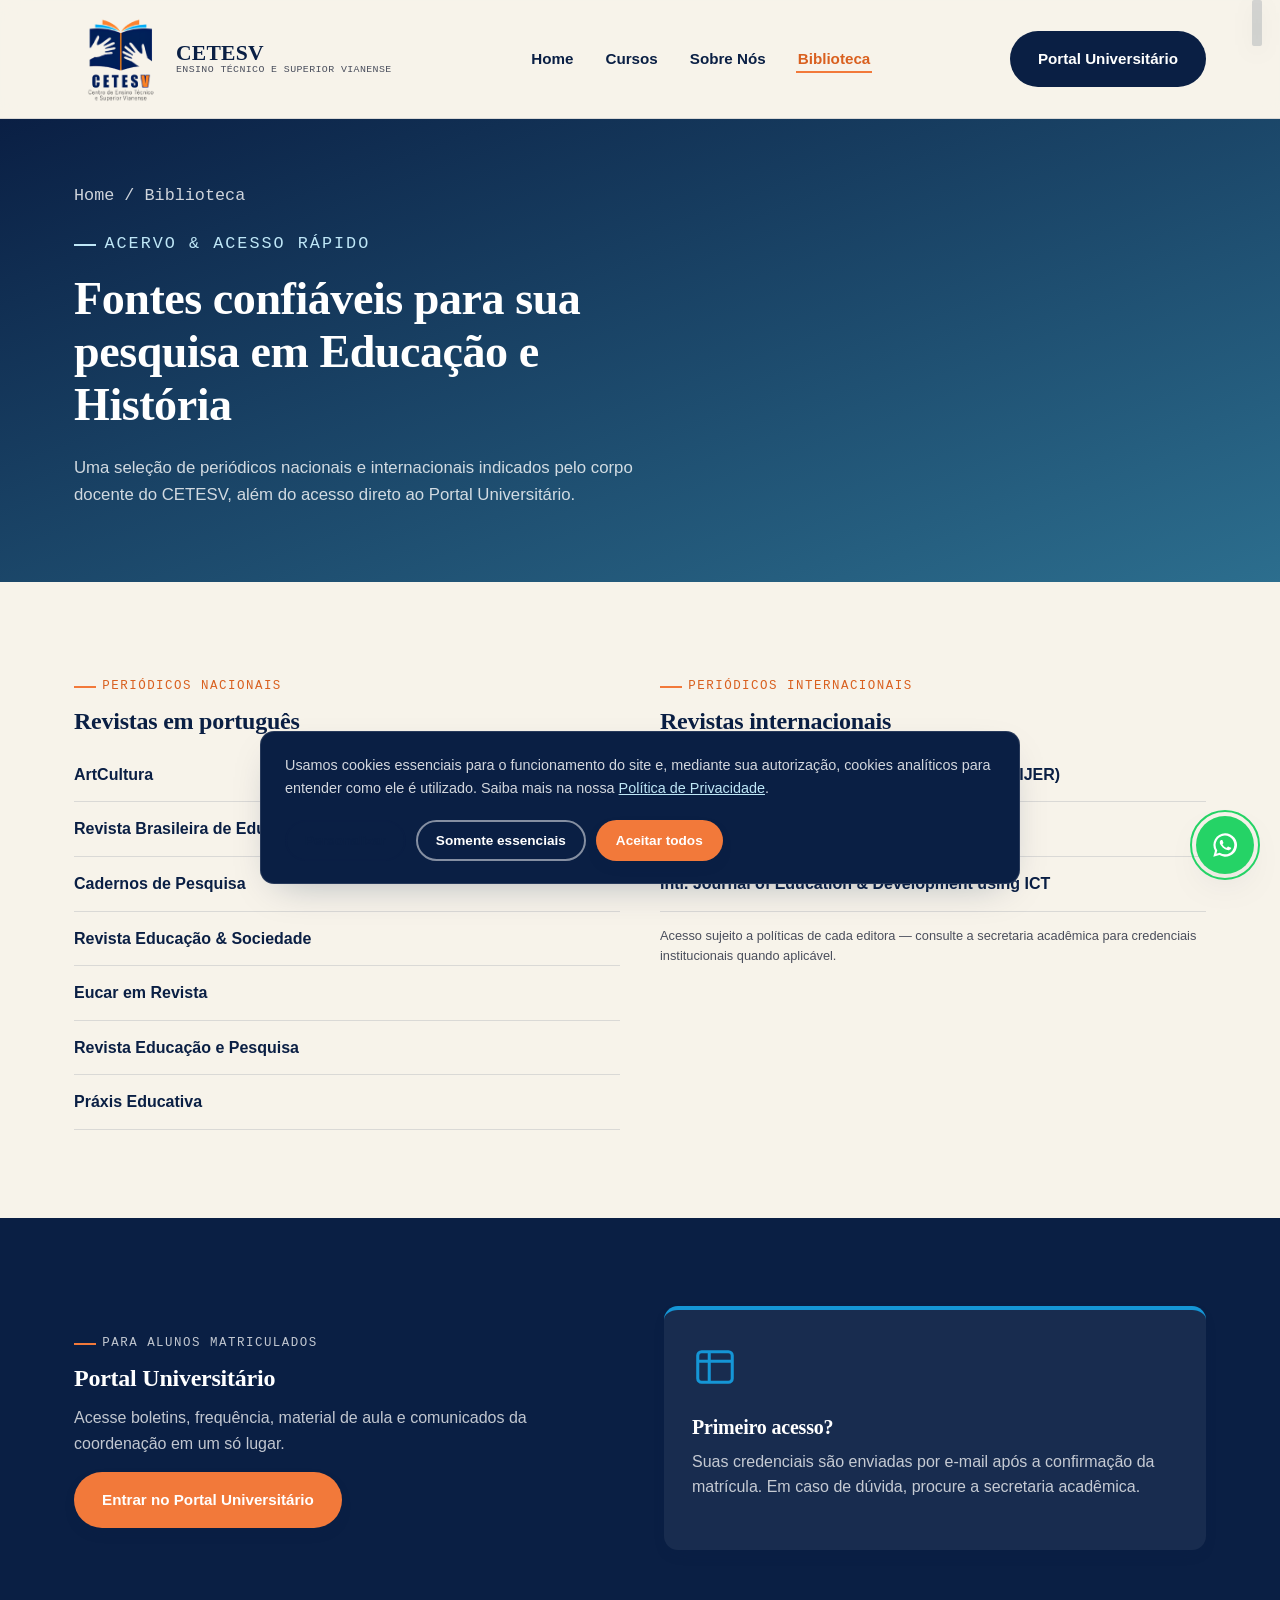
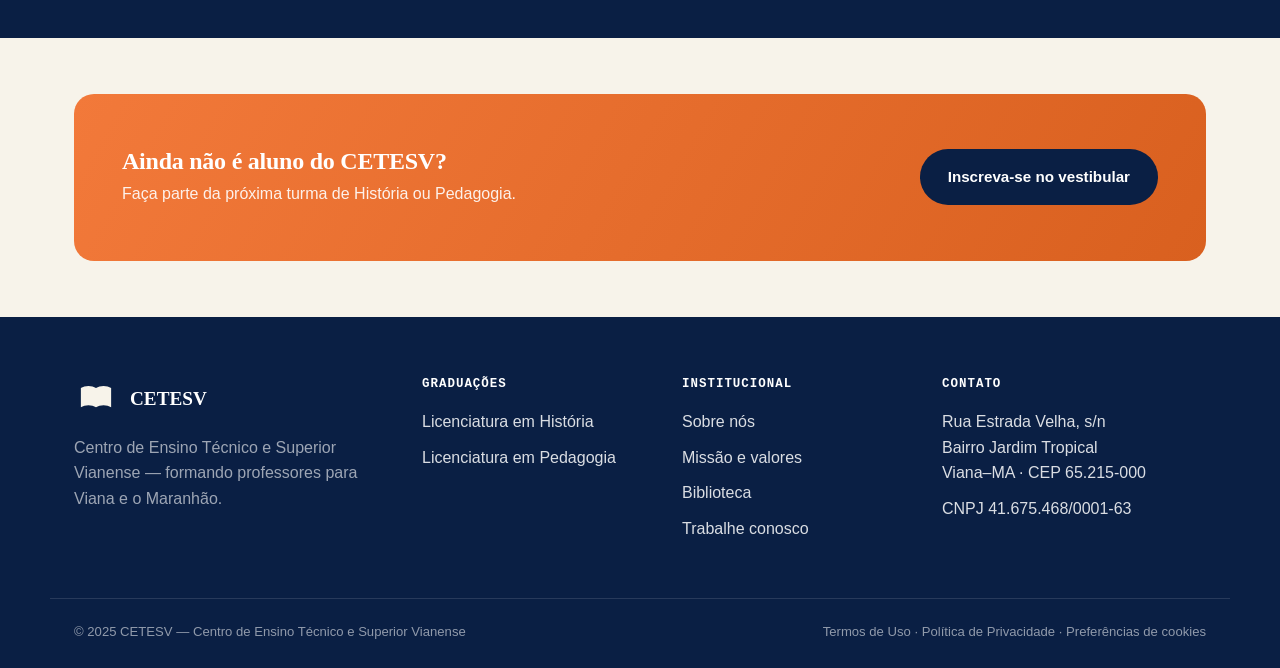
==== commit 3467e641: "adicionando a logo e a localização correta no site" ====
--- a/biblioteca.html
+++ b/biblioteca.html
@@ -389,12 +389,7 @@
 <header class="site-header">
   <div class="container nav">
     <a href="index.html" class="brand" aria-label="CETESV — página inicial">
-      <svg viewBox="0 0 64 64" fill="none" xmlns="http://www.w3.org/2000/svg">
-        <path d="M32 14 L32 50" stroke="#F2793A" stroke-width="3"/>
-        <path d="M32 16C26 12 16 12 10 16V44C16 40 26 40 32 44" fill="#0A1F44"/>
-        <path d="M32 16C38 12 48 12 54 16V44C48 40 38 40 32 44" fill="#0A1F44"/>
-        <path d="M2 20C2 20 4 34 10 44" stroke="#1596D6" stroke-width="3" fill="none" stroke-linecap="round"/>
-      </svg>
+            <img src="cetesv-site/assets/logo cetesv 5.png" width="90" height="90" alt="CETESV" class="brand-mark">
       <span class="brand-text"><strong>CETESV</strong><span>Ensino Técnico e Superior Vianense</span></span>
     </a>
     <nav aria-label="Navegação principal">
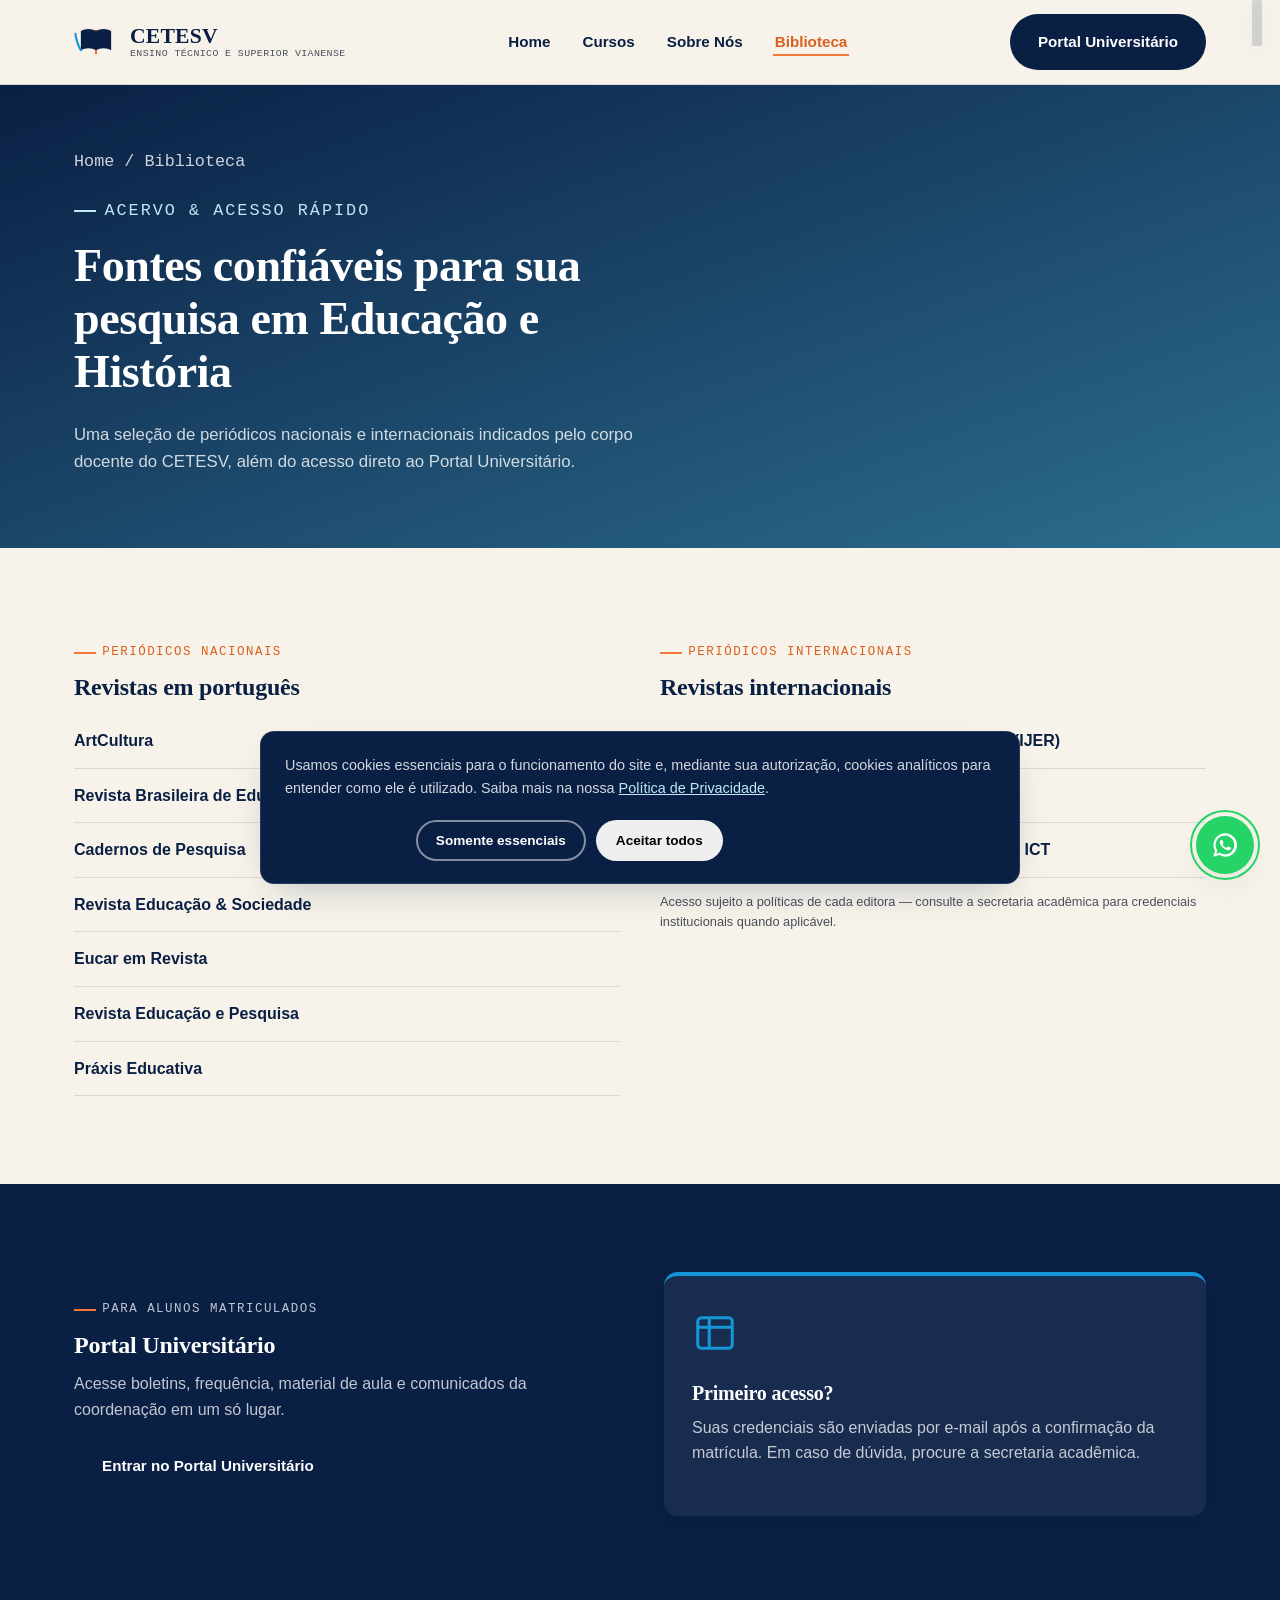
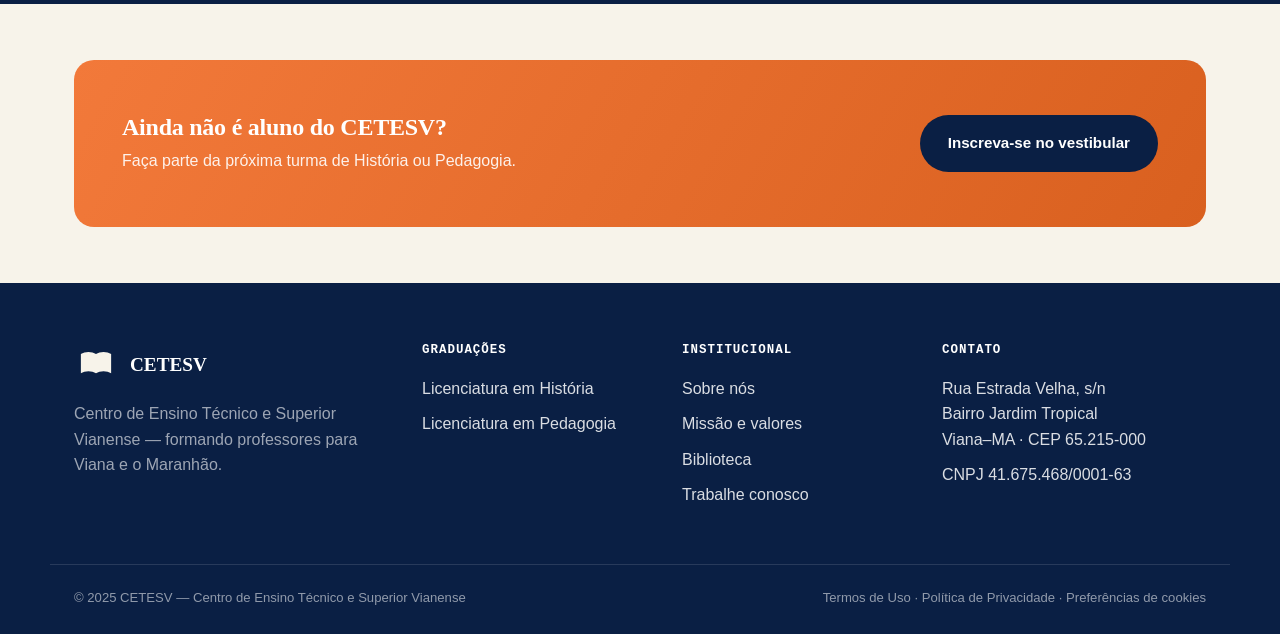
==== commit ed567b56: "correção das páginas" ====
--- a/biblioteca.html
+++ b/biblioteca.html
@@ -5,380 +5,20 @@
 <meta name="viewport" content="width=device-width, initial-scale=1.0">
 <title>Biblioteca e Periódicos | CETESV</title>
 <meta name="description" content="Acesse os periódicos nacionais e internacionais de Educação e História indicados pelo CETESV, além do Portal Universitário para alunos e o acervo da biblioteca.">
+<meta name="keywords" content="biblioteca CETESV, periódicos educação, portal universitário CETESV, revistas científicas educação e história">
 <link rel="canonical" href="https://www.cetesv.edu.br/biblioteca.html">
 <meta name="robots" content="index, follow">
 <meta name="theme-color" content="#0A1F44">
 <meta name="referrer" content="strict-origin-when-cross-origin">
-<meta http-equiv="Content-Security-Policy" content="default-src 'self'; script-src 'self' 'unsafe-inline'; style-src 'self' 'unsafe-inline' https://fonts.googleapis.com; font-src https://fonts.gstatic.com data:; img-src 'self' data:; connect-src 'self' https://formspree.io; frame-src https://www.openstreetmap.org; form-action 'self' https://formspree.io; base-uri 'self'; object-src 'none'; upgrade-insecure-requests">
+<meta http-equiv="Content-Security-Policy" content="default-src 'self'; script-src 'self' 'unsafe-inline' https://www.googletagmanager.com; style-src 'self' 'unsafe-inline'; font-src 'self' data:; img-src 'self' data: https://www.google-analytics.com; connect-src 'self' https://formspree.io https://www.google-analytics.com https://www.googletagmanager.com https://region1.google-analytics.com; frame-src https://www.google.com; form-action 'self' https://formspree.io; base-uri 'self'; object-src 'none'; upgrade-insecure-requests">
 <meta http-equiv="X-Content-Type-Options" content="nosniff">
-<link rel="icon" href="assets/favicon.ico" sizes="any">
-<link rel="icon" type="image/svg+xml" href="assets/favicon.svg">
-<link rel="icon" type="image/png" sizes="32x32" href="assets/favicon-32x32.png">
-<link rel="icon" type="image/png" sizes="16x16" href="assets/favicon-16x16.png">
+<link rel="icon" href="assets/favicon.svg" type="image/svg+xml">
+<link rel="icon" type="image/png" sizes="32x32" href="assets/favicon-32.png">
+<link rel="icon" type="image/png" sizes="16x16" href="assets/favicon-16.png">
+<link rel="shortcut icon" href="assets/favicon.ico">
 <link rel="apple-touch-icon" sizes="180x180" href="assets/apple-touch-icon.png">
-<link rel="manifest" href="site.webmanifest">
-
-<style>
-/* =========================================================
-   CETESV — Design system
-   ========================================================= */
-
-@import url('https://fonts.googleapis.com/css2?family=Fraunces:opsz,wght@9..144,400;9..144,500;9..144,600;9..144,700&family=Manrope:wght@400;500;600;700;800&family=IBM+Plex+Mono:wght@400;500&display=swap');
-
-:root{
-  --navy: #0A1F44;
-  --navy-2: #123163;
-  --sky: #1596D6;
-  --sky-light: #BFE7F7;
-  --orange: #F2793A;
-  --orange-dark: #D9601F;
-  --teal: #2C6E8E;
-  --paper: #F7F3EA;
-  --paper-2: #EFE8D8;
-  --ink: #171923;
-  --ink-soft: #4A4E5C;
-  --line: rgba(10,31,68,0.12);
-  --white: #FFFFFF;
-
-  --font-display: "Fraunces", "Iowan Old Style", serif;
-  --font-body: "Manrope", -apple-system, BlinkMacSystemFont, sans-serif;
-  --font-mono: "IBM Plex Mono", ui-monospace, monospace;
-
-  --radius: 14px;
-  --radius-sm: 8px;
-  --shadow-soft: 0 14px 40px -18px rgba(10,31,68,0.35);
-  --shadow-tight: 0 6px 18px -10px rgba(10,31,68,0.4);
-  --maxw: 1180px;
-}
-
-@media (prefers-reduced-motion: reduce){
-  *{ animation-duration: .01ms !important; animation-iteration-count: 1 !important; transition-duration: .01ms !important; scroll-behavior: auto !important; }
-}
-
-*,*::before,*::after{ box-sizing: border-box; }
-html{ scroll-behavior: smooth; }
-body{
-  margin:0;
-  font-family: var(--font-body);
-  color: var(--ink);
-  background: var(--paper);
-  line-height: 1.6;
-  -webkit-font-smoothing: antialiased;
-}
-img{ max-width:100%; display:block; }
-a{ color: inherit; text-decoration:none; }
-ul{ margin:0; padding:0; list-style:none; }
-h1,h2,h3,h4{
-  font-family: var(--font-display);
-  color: var(--navy);
-  margin:0 0 .5em;
-  line-height: 1.15;
-  font-weight: 600;
-  letter-spacing: -0.01em;
-}
-p{ margin:0 0 1em; color: var(--ink-soft); }
-.container{ max-width: var(--maxw); margin-inline:auto; padding-inline: 24px; }
-section{ position:relative; }
-
-:focus-visible{ outline: 3px solid var(--orange); outline-offset: 3px; border-radius: 4px; }
-
-.eyebrow{
-  font-family: var(--font-mono); font-size: .78rem; letter-spacing: .12em; text-transform: uppercase;
-  color: var(--orange-dark); display:inline-flex; align-items:center; gap:.5em; margin-bottom: .9em;
-}
-.eyebrow::before{ content:""; width: 22px; height:2px; background: var(--orange); display:inline-block; }
-
-.btn{
-  display:inline-flex; align-items:center; gap:.5em; font-family: var(--font-body); font-weight:700;
-  font-size: .95rem; padding: 14px 26px; border-radius: 999px; border: 2px solid transparent; cursor:pointer;
-  transition: transform .25s ease, box-shadow .25s ease, background .25s ease, color .25s ease;
-  white-space: nowrap; position:relative; overflow:hidden;
-}
-.btn:hover{ transform: translateY(-2px); }
-.btn-primary{ background: var(--orange); color: var(--white); box-shadow: var(--shadow-tight); }
-.btn-primary:hover{ background: var(--orange-dark); }
-.btn-outline{ background: transparent; border-color: rgba(255,255,255,0.5); color: var(--white); }
-.btn-outline:hover{ background: rgba(255,255,255,0.12); border-color: var(--white); }
-.btn-navy{ background: var(--navy); color:var(--white); }
-.btn-navy:hover{ background: var(--navy-2); }
-.btn-ghost{ background: transparent; color: var(--navy); border-color: var(--line); }
-.btn-ghost:hover{ border-color: var(--navy); }
-.btn .ripple{ position:absolute; border-radius:50%; background: rgba(255,255,255,.55); transform: scale(0); animation: ripple .6s ease-out forwards; pointer-events:none; }
-.btn-ghost .ripple, .btn-outline .ripple{ background: rgba(10,31,68,.18); }
-@keyframes ripple{ to{ transform: scale(3); opacity:0; } }
-
-.ribbon{ position: fixed; top:0; right: 18px; width: 10px; height: 46px; z-index: 500; pointer-events:none; filter: drop-shadow(0 6px 10px rgba(0,0,0,.25)); }
-.ribbon svg{ width:100%; height:auto; overflow:visible; }
-.ribbon .ribbon-fill{ transform-origin: top; transition: transform .12s linear; }
-
-.site-header{ position: sticky; top:0; z-index: 200; background: rgba(247,243,234,0.9); backdrop-filter: blur(10px); border-bottom: 1px solid var(--line); transition: padding .3s ease, box-shadow .3s ease; }
-.site-header.is-scrolled{ box-shadow: 0 8px 24px -16px rgba(10,31,68,.35); }
-.site-header.is-scrolled .nav{ padding-block: 8px; }
-.site-header.is-scrolled .brand svg{ width:36px; height:36px; }
-.nav{ display:flex; align-items:center; justify-content:space-between; padding-block: 14px; }
-.brand{ display:flex; align-items:center; gap:12px; }
-.brand svg{ width:44px; height:44px; flex:none; transition: width .3s ease, height .3s ease; }
-.brand-text{ display:flex; flex-direction:column; line-height:1.1; }
-.brand-text strong{ font-family: var(--font-display); font-size:1.35rem; color:var(--navy); letter-spacing:.01em; }
-.brand-text span{ font-family: var(--font-mono); font-size:.62rem; letter-spacing:.04em; color: var(--ink-soft); text-transform:uppercase; }
-
-.nav-links{ display:flex; align-items:center; gap: 28px; }
-.nav-links a{ font-weight:600; font-size:.95rem; color: var(--navy); position:relative; padding: 6px 2px; }
-.nav-links a::after{ content:""; position:absolute; left:0; bottom:0; height:2px; width:0; background: var(--orange); transition: width .25s ease; }
-.nav-links a:hover::after, .nav-links a[aria-current="page"]::after, .nav-links a[data-active="true"]::after{ width:100%; }
-.nav-links a[aria-current="page"], .nav-links a[data-active="true"]{ color: var(--orange-dark); }
-
-.nav-cta{ display:flex; align-items:center; gap:14px; }
-.nav-toggle{ display:none; background:none; border:none; cursor:pointer; padding:6px; }
-.nav-toggle span{ display:block; width:26px; height:2px; background:var(--navy); margin:6px 0; transition:transform .25s, opacity .25s; }
-.nav-toggle[aria-expanded="true"] span:nth-child(1){ transform: translateY(8px) rotate(45deg); }
-.nav-toggle[aria-expanded="true"] span:nth-child(2){ opacity:0; }
-.nav-toggle[aria-expanded="true"] span:nth-child(3){ transform: translateY(-8px) rotate(-45deg); }
-
-.has-dropdown{ position:relative; }
-.dropdown{
-  position:absolute; top: calc(100% + 14px); left: 50%; transform: translateX(-50%) translateY(6px);
-  background: var(--white); border-radius: var(--radius); box-shadow: var(--shadow-soft);
-  min-width: 300px; padding: 10px; opacity:0; visibility:hidden; transition: all .2s ease; border: 1px solid var(--line);
-}
-.has-dropdown:hover .dropdown, .has-dropdown:focus-within .dropdown{ opacity:1; visibility:visible; transform: translateX(-50%) translateY(0); }
-.dropdown-label{ font-family: var(--font-mono); font-size:.68rem; letter-spacing:.08em; text-transform:uppercase; color:var(--teal); padding: 8px 12px 4px; }
-.dropdown a{ display:block; padding:8px 12px; border-radius: 8px; font-size:.9rem; color: var(--ink); }
-.dropdown a:hover{ background: var(--paper); color: var(--orange-dark); }
-
-.hero{ background: linear-gradient(160deg, var(--navy) 0%, var(--navy-2) 55%, var(--teal) 130%); color: var(--white); overflow:hidden; padding-block: 92px 70px; isolation:isolate; position:relative; }
-.hero-grid{ display:grid; grid-template-columns: 1.15fr .85fr; gap: 48px; align-items:center; position:relative; z-index:1; }
-.hero h1{ color: var(--white); font-size: clamp(2.4rem, 4.4vw, 3.6rem); }
-.hero h1 em{ font-style:normal; color: var(--orange); }
-.hero p.lead{ color: rgba(255,255,255,.82); font-size: 1.15rem; max-width: 46ch; }
-.hero-actions{ display:flex; gap:16px; margin-top: 30px; flex-wrap:wrap; }
-.hero-stats{ display:flex; gap: 34px; margin-top: 48px; flex-wrap:wrap; }
-.hero-stats div{ font-family: var(--font-mono); }
-.hero-stats strong{ display:block; font-family:var(--font-display); font-size: 2rem; color: var(--white); }
-.hero-stats span{ font-size:.72rem; letter-spacing:.06em; text-transform:uppercase; color: rgba(255,255,255,.65); }
-
-.hero-glow{ position:absolute; inset:0; pointer-events:none; z-index:0; background: radial-gradient(420px circle at var(--gx,50%) var(--gy,30%), rgba(21,150,214,.35), transparent 60%); }
-.hero-orb{ position:absolute; border-radius:50%; filter: blur(2px); opacity:.35; pointer-events:none; z-index:0; }
-.hero-orb.o1{ width:120px; height:120px; background: var(--orange); top:8%; left:6%; animation: drift 9s ease-in-out infinite; }
-.hero-orb.o2{ width:70px; height:70px; background: var(--sky); bottom:12%; left:38%; animation: drift 7s ease-in-out infinite reverse; }
-.hero-orb.o3{ width:46px; height:46px; background: #fff; top:20%; right:8%; animation: drift 11s ease-in-out infinite; }
-@keyframes drift{ 0%,100%{ transform: translate(0,0); } 50%{ transform: translate(18px,-22px); } }
-.hero-intro > *{ opacity:0; transform: translateY(18px); animation: hero-in .8s ease forwards; }
-.hero-intro > *:nth-child(1){ animation-delay: .05s; }
-.hero-intro > *:nth-child(2){ animation-delay: .18s; }
-.hero-intro > *:nth-child(3){ animation-delay: .3s; }
-.hero-intro > *:nth-child(4){ animation-delay: .42s; }
-.hero-intro > *:nth-child(5){ animation-delay: .54s; }
-@keyframes hero-in{ to{ opacity:1; transform:none; } }
-.scroll-cue{ position:absolute; bottom: 18px; left:50%; transform: translateX(-50%); display:flex; flex-direction:column; align-items:center; gap:6px; font-family: var(--font-mono); font-size:.68rem; letter-spacing:.1em; text-transform:uppercase; color: rgba(255,255,255,.6); z-index:1; }
-.scroll-cue .dot{ width:5px; height:5px; border-radius:50%; background: var(--orange); animation: cue 1.6s ease-in-out infinite; }
-@keyframes cue{ 0%,100%{ transform: translateY(0); opacity:1; } 50%{ transform: translateY(10px); opacity:.3; } }
-
-.book-figure{ position:relative; }
-.book-figure svg{ width:100%; height:auto; }
-.page{ transform-origin: left center; animation: turn 5.5s ease-in-out infinite; }
-.page.p2{ animation-delay: .35s; }
-.page.p3{ animation-delay: .7s; }
-@keyframes turn{ 0%, 20%{ transform: rotateY(0deg); } 40%, 60%{ transform: rotateY(-18deg); } 80%, 100%{ transform: rotateY(0deg); } }
-
-.reveal{ opacity:0; transform: translateY(28px); transition: opacity .8s ease, transform .8s ease; }
-.reveal.is-visible{ opacity:1; transform:none; }
-.reveal-stagger > *{ transition-delay: calc(var(--i,0) * 90ms); }
-
-.section{ padding-block: 88px; }
-.section-tight{ padding-block: 56px; }
-.section-navy{ background: var(--navy); color: var(--white); }
-.section-navy h2, .section-navy h3{ color: var(--white); }
-.section-navy p{ color: rgba(255,255,255,.75); }
-.section-paper2{ background: var(--paper-2); }
-.section-head{ max-width: 640px; margin-bottom: 50px; }
-.section-head.center{ margin-inline:auto; text-align:center; }
-
-.tilt{ transform-style: preserve-3d; will-change: transform; }
-.pillars{ display:grid; grid-template-columns: repeat(3,1fr); gap: 24px; }
-.pillar{ background: var(--white); border-radius: var(--radius); padding: 34px 28px; border-top: 4px solid var(--sky); box-shadow: var(--shadow-tight); transition: transform .3s ease, box-shadow .3s ease; }
-.pillar:nth-child(2){ border-top-color: var(--orange); }
-.pillar:nth-child(3){ border-top-color: var(--navy); }
-.pillar:hover{ box-shadow: var(--shadow-soft); }
-.pillar .icon{ width:46px; height:46px; margin-bottom:18px; color: var(--sky); }
-.pillar:nth-child(2) .icon{ color: var(--orange); }
-.pillar:nth-child(3) .icon{ color: var(--navy); }
-.pillar h3{ font-size:1.25rem; }
-
-.timeline{ position:relative; margin-top: 50px; padding-left: 30px; }
-.timeline-rail{ position:absolute; left:-2px; top:0; width:2px; background: var(--orange); height:0%; transition: height .1s linear; }
-.timeline::before{ content:""; position:absolute; left:-2px; top:0; bottom:0; width:2px; background: var(--line); }
-.tl-item{ position:relative; padding-bottom: 44px; }
-.tl-item:last-child{ padding-bottom:0; }
-.tl-item::before{ content:""; position:absolute; left:-37px; top:2px; width:14px; height:14px; border-radius:50%; background: var(--orange); border:3px solid var(--paper); box-shadow: 0 0 0 2px var(--orange); transform: scale(.4); transition: transform .4s ease; }
-.tl-item.lit::before{ transform: scale(1); }
-.tl-year{ font-family: var(--font-mono); color: var(--teal); font-size:.85rem; letter-spacing:.05em; }
-.tl-item h3{ margin: 4px 0 8px; font-size: 1.2rem; }
-
-.courses-grid{ display:grid; grid-template-columns: repeat(2,1fr); gap: 28px; }
-.course-card{ background: var(--white); border-radius: var(--radius); overflow:hidden; box-shadow: var(--shadow-tight); border: 1px solid var(--line); transition: transform .3s ease, box-shadow .3s ease; display:flex; flex-direction:column; }
-.course-card:hover{ box-shadow: var(--shadow-soft); }
-.course-media{ height: 150px; display:flex; align-items:center; justify-content:center; background: linear-gradient(135deg, var(--navy), var(--teal)); position:relative; overflow:hidden; }
-.course-media.pedagogia{ background: linear-gradient(135deg, var(--orange-dark), var(--orange)); }
-.course-media svg{ width: 70px; height:70px; color: rgba(255,255,255,.92); position:relative; z-index:1; animation: float 3.6s ease-in-out infinite; }
-@keyframes float{ 0%,100%{ transform: translateY(0); } 50%{ transform: translateY(-8px); } }
-.course-media::after{ content:""; position:absolute; inset:0; background: linear-gradient(120deg, transparent 30%, rgba(255,255,255,.28) 50%, transparent 70%); transform: translateX(-120%); transition: transform .7s ease; }
-.course-card:hover .course-media::after{ transform: translateX(120%); }
-.course-body{ padding: 26px 26px 30px; display:flex; flex-direction:column; gap:12px; flex:1; }
-.tag-row{ display:flex; gap:8px; flex-wrap:wrap; }
-.tag{ font-family: var(--font-mono); font-size:.68rem; letter-spacing:.04em; text-transform:uppercase; background: var(--paper-2); color: var(--navy); padding:4px 10px; border-radius:999px; }
-.course-list{ margin: 6px 0 10px; }
-.course-list li{ position:relative; padding-left:20px; margin-bottom:8px; color: var(--ink-soft); font-size:.95rem; }
-.course-list li::before{ content:"—"; position:absolute; left:0; color: var(--orange); }
-.course-body .btn{ align-self:flex-start; margin-top:auto; }
-
-.people{ display:grid; grid-template-columns: repeat(2,1fr); gap: 24px; }
-.person-card{ display:flex; gap:18px; background: var(--white); border-radius: var(--radius); padding: 22px; box-shadow: var(--shadow-tight); align-items:center; }
-.person-avatar{ width:64px; height:64px; border-radius:50%; flex:none; background: linear-gradient(135deg, var(--sky), var(--navy)); display:flex; align-items:center; justify-content:center; color:#fff; font-family:var(--font-display); font-size:1.4rem; }
-.person-card h4{ margin:0; font-size:1.05rem; color:var(--navy); }
-.person-card span{ font-family: var(--font-mono); font-size:.75rem; color: var(--orange-dark); text-transform:uppercase; letter-spacing:.04em; }
-
-.stat-strip{ display:grid; grid-template-columns: repeat(4,1fr); gap: 24px; text-align:center; }
-.stat-strip strong{ display:block; font-family:var(--font-display); font-size: 2.4rem; color: var(--orange); }
-.stat-strip span{ font-size:.82rem; color: rgba(255,255,255,.7); }
-
-.split{ display:grid; grid-template-columns: 1fr 1fr; gap: 48px; align-items:center; }
-.split.reverse{ direction: rtl; }
-.split.reverse > *{ direction: ltr; }
-.info-list{ margin-top: 18px; }
-.info-list li{ display:flex; gap:12px; align-items:flex-start; margin-bottom:14px; font-size:.96rem; color: var(--ink-soft); }
-.info-list svg{ width:20px; height:20px; flex:none; color: var(--orange); margin-top:2px; }
-
-.map-frame{ border-radius: var(--radius); overflow:hidden; box-shadow: var(--shadow-soft); border:1px solid var(--line); }
-.map-frame iframe{ width:100%; height: 320px; border:0; display:block; }
-
-.accordion-item{ border-bottom: 1px solid var(--line); }
-.accordion-trigger{ width:100%; text-align:left; background:none; border:none; cursor:pointer; display:flex; justify-content:space-between; align-items:center; padding: 20px 4px; font-family: var(--font-display); font-size:1.08rem; color: var(--navy); transition: color .25s ease; }
-.accordion-trigger:hover{ color: var(--orange-dark); }
-.accordion-trigger .plus{ font-size:1.4rem; color: var(--orange); transition: transform .3s ease; flex:none; margin-left:16px; }
-.accordion-item[aria-expanded="true"] .plus{ transform: rotate(45deg); }
-.accordion-panel{ max-height:0; overflow:hidden; transition: max-height .4s ease; }
-.accordion-panel-inner{ padding: 0 4px 20px; color: var(--ink-soft); }
-
-.journal-cols{ display:grid; grid-template-columns: 1fr 1fr; gap: 40px; }
-.journal-list li{ display:flex; justify-content:space-between; gap:12px; padding: 14px 0; border-bottom: 1px solid var(--line); font-weight:600; color: var(--navy); }
-.journal-list li:hover{ color: var(--orange-dark); }
-.journal-list li .go{ font-family: var(--font-mono); font-size:.8rem; color: var(--teal); transform: translateX(-6px); opacity:0; transition: transform .25s ease, opacity .25s ease; }
-.journal-list li:hover .go{ transform:none; opacity:1; }
-
-.form-card{ background: linear-gradient(160deg, var(--sky), var(--navy-2)); border-radius: var(--radius); padding: 40px; box-shadow: var(--shadow-soft); color:#fff; }
-.form-row{ margin-bottom: 20px; position:relative; }
-.form-row label{ display:block; font-weight:700; margin-bottom:8px; font-size:.92rem; }
-.form-row input, .form-row select, .form-row textarea{ width:100%; padding: 13px 14px; border-radius: 10px; border: none; background: rgba(255,255,255,.92); font-family: var(--font-body); font-size:.95rem; color: var(--ink); transition: box-shadow .25s ease, transform .2s ease; }
-.form-row input:focus, .form-row select:focus, .form-row textarea:focus{ outline:3px solid var(--orange); transform: translateY(-1px); }
-.checkbox-row{ display:flex; gap: 22px; flex-wrap:wrap; }
-.checkbox-row label{ display:flex; align-items:center; gap:8px; font-weight:600; margin:0; }
-.checkbox-row input{ width:18px; height:18px; }
-.form-note{ font-size:.8rem; color: rgba(255,255,255,.7); margin-top:10px; }
-.form-success{ display:none; background: rgba(255,255,255,.15); border:1px solid rgba(255,255,255,.4); padding:16px; border-radius:10px; margin-bottom:20px; }
-.form-success.show{ display:block; }
-.hp-field{ position:absolute; left:-9999px; top:-9999px; opacity:0; height:0; width:0; overflow:hidden; }
-.consent-row{ display:flex; gap:10px; align-items:flex-start; margin-top: 4px; }
-.consent-row input{ width:18px; height:18px; margin-top:2px; flex:none; }
-.consent-row label{ font-weight:500; font-size:.85rem; color: rgba(255,255,255,.85); }
-.consent-row a{ color:#fff; text-decoration: underline; font-weight:700; }
-
-.cta-band{ background: linear-gradient(120deg, var(--orange), var(--orange-dark)); color:#fff; border-radius: 20px; padding: 54px 48px; display:flex; align-items:center; justify-content:space-between; gap: 30px; flex-wrap:wrap; }
-.cta-band h2{ color:#fff; margin-bottom:6px; }
-.cta-band p{ color: rgba(255,255,255,.9); margin:0; }
-
-.site-footer{ background: var(--navy); color: rgba(255,255,255,.85); padding-block: 60px 26px; }
-.footer-grid{ display:grid; grid-template-columns: 1.4fr 1fr 1fr 1.2fr; gap: 40px; }
-.footer-grid h4{ color:#fff; font-family: var(--font-mono); font-size:.78rem; letter-spacing:.08em; text-transform:uppercase; margin-bottom: 18px; }
-.footer-grid li{ margin-bottom: 10px; }
-.footer-grid a:hover{ color: var(--orange); }
-.footer-brand p{ color: rgba(255,255,255,.6); max-width:34ch; }
-.footer-bottom{ border-top: 1px solid rgba(255,255,255,.12); margin-top: 46px; padding-top: 22px; display:flex; justify-content:space-between; gap:16px; flex-wrap:wrap; font-size:.82rem; color: rgba(255,255,255,.55); }
-
-.whatsapp-fab{ position: fixed; bottom: 26px; right: 26px; z-index: 400; width: 58px; height:58px; border-radius:50%; background:#25D366; color:#fff; display:flex; align-items:center; justify-content:center; box-shadow: var(--shadow-soft); transition: transform .25s ease; }
-.whatsapp-fab:hover{ transform: scale(1.08); }
-.whatsapp-fab svg{ width:28px; height:28px; }
-.whatsapp-fab::before{ content:""; position:absolute; inset:-6px; border-radius:50%; border:2px solid #25D366; animation: pulse-ring 2.2s ease-out infinite; }
-@keyframes pulse-ring{ 0%{ transform: scale(.9); opacity:.8; } 100%{ transform: scale(1.6); opacity:0; } }
-
-.to-top{ position: fixed; left: 26px; bottom: 26px; z-index:400; width:48px; height:48px; border-radius:50%; background: var(--navy); color:#fff; display:flex; align-items:center; justify-content:center; box-shadow: var(--shadow-tight); opacity:0; visibility:hidden; transform: translateY(10px); transition: opacity .3s ease, transform .3s ease, visibility .3s; border:none; cursor:pointer; }
-.to-top.show{ opacity:1; visibility:visible; transform:none; }
-.to-top:hover{ background: var(--orange); }
-.to-top svg{ width:20px; height:20px; }
-
-.confetti-piece{ position: fixed; top:-10px; width:8px; height:8px; z-index:600; pointer-events:none; border-radius:2px; }
-
-.page-hero{ background: linear-gradient(160deg, var(--navy), var(--teal)); color:#fff; padding: 64px 0 56px; }
-.page-hero .eyebrow{ color: var(--sky-light); }
-.page-hero .eyebrow::before{ background: var(--sky-light); }
-.page-hero h1{ color:#fff; font-size: clamp(2rem,3.6vw,2.9rem); max-width: 24ch; }
-.page-hero p{ color: rgba(255,255,255,.8); max-width: 60ch; font-size:1.05rem; }
-.breadcrumb{ font-family: var(--font-mono); font-size:.78rem; color: rgba(255,255,255,.6); margin-bottom: 18px; }
-.breadcrumb a:hover{ color:#fff; }
-
-/* -------- LGPD: cookie consent banner & preference center -------- */
-.cookie-banner{
-  position: fixed; left:16px; right:16px; bottom:16px; z-index: 900; max-width: 760px; margin-inline:auto;
-  background: var(--navy); color:#fff; border-radius: var(--radius); box-shadow: var(--shadow-soft);
-  border: 1px solid rgba(255,255,255,.12); padding: 22px 24px; display:flex; gap:20px; align-items:center; flex-wrap:wrap;
-  transform: translateY(140%); transition: transform .5s ease;
-}
-.cookie-banner.show{ transform: translateY(0); }
-.cookie-banner p{ color: rgba(255,255,255,.82); margin:0; font-size:.9rem; flex:1 1 320px; }
-.cookie-banner a{ color: var(--sky-light); text-decoration: underline; }
-.cookie-banner-actions{ display:flex; gap:10px; flex-wrap:wrap; }
-.cookie-banner .btn{ padding: 11px 18px; font-size:.85rem; }
-
-.cookie-modal-overlay{ position: fixed; inset:0; background: rgba(10,31,68,.55); z-index: 950; display:none; align-items:center; justify-content:center; padding:20px; }
-.cookie-modal-overlay.show{ display:flex; }
-.cookie-modal{ background:#fff; border-radius: var(--radius); max-width: 560px; width:100%; padding: 32px; max-height: 86vh; overflow:auto; box-shadow: var(--shadow-soft); }
-.cookie-modal h3{ margin-bottom:6px; }
-.cookie-modal p{ font-size:.92rem; }
-.cookie-cat{ display:flex; justify-content:space-between; align-items:flex-start; gap:16px; padding: 16px 0; border-bottom: 1px solid var(--line); }
-.cookie-cat:last-of-type{ border-bottom:none; }
-.cookie-cat h4{ margin:0 0 4px; font-size:1rem; color: var(--navy); }
-.cookie-cat p{ margin:0; font-size:.85rem; color: var(--ink-soft); }
-.cookie-toggle{ position:relative; width:44px; height:24px; flex:none; }
-.cookie-toggle input{ opacity:0; width:100%; height:100%; position:absolute; margin:0; cursor:pointer; }
-.cookie-toggle .track{ position:absolute; inset:0; background: var(--line); border-radius:999px; transition: background .25s ease; }
-.cookie-toggle .thumb{ position:absolute; top:3px; left:3px; width:18px; height:18px; border-radius:50%; background:#fff; box-shadow:0 1px 3px rgba(0,0,0,.3); transition: transform .25s ease; }
-.cookie-toggle input:checked + .track{ background: var(--sky); }
-.cookie-toggle input:checked ~ .thumb{ transform: translateX(20px); }
-.cookie-toggle input:disabled + .track{ background: var(--teal); opacity:.6; }
-.cookie-modal-actions{ display:flex; gap:12px; margin-top:24px; flex-wrap:wrap; }
-
-@media (prefers-reduced-motion: reduce){
-  .hero-orb, .course-media svg, .whatsapp-fab::before, .scroll-cue .dot{ animation: none !important; }
-  .hero-intro > *{ opacity:1; transform:none; animation:none; }
-}
-
-/* -------- Responsive -------- */
-@media (max-width: 960px){
-  .hero-grid, .split, .split.reverse{ grid-template-columns: 1fr; }
-  .split.reverse{ direction: ltr; }
-  .pillars, .courses-grid, .people, .journal-cols{ grid-template-columns: 1fr; }
-  .stat-strip{ grid-template-columns: repeat(2,1fr); row-gap: 30px; }
-  .footer-grid{ grid-template-columns: 1fr 1fr; }
-}
-@media (max-width: 720px){
-  .nav-links{ position: fixed; inset: 68px 0 0 0; background: var(--paper); flex-direction:column; align-items:flex-start; padding: 28px 24px; gap: 8px; transform: translateX(100%); transition: transform .3s ease; overflow:auto; }
-  .nav-links.open{ transform: translateX(0); }
-  .nav-links a{ width:100%; padding: 14px 4px; border-bottom:1px solid var(--line); }
-  .nav-toggle{ display:block; }
-  .nav-cta .btn span{ display:none; }
-  .dropdown{ position:static; transform:none; box-shadow:none; border:none; opacity:1; visibility:visible; max-height:0; overflow:hidden; padding:0; }
-  .has-dropdown.open .dropdown{ max-height: 800px; padding: 10px 0; }
-  .ribbon{ display:none; }
-  .form-card{ padding: 26px; }
-  .cta-band{ padding: 34px 26px; }
-  .footer-grid{ grid-template-columns: 1fr; }
-  .cookie-banner{ flex-direction:column; align-items:stretch; left:12px; right:12px; bottom:12px; }
-  .cookie-banner-actions{ justify-content:stretch; }
-  .cookie-banner-actions .btn{ flex:1; justify-content:center; }
-}
-
-</style>
-
+<link rel="manifest" href="assets/site.webmanifest">
+<link rel="stylesheet" href="css/style.css">
 </head>
 <body>
 
@@ -389,7 +29,12 @@
 <header class="site-header">
   <div class="container nav">
     <a href="index.html" class="brand" aria-label="CETESV — página inicial">
-            <img src="cetesv-site/assets/logo cetesv 5.png" width="90" height="90" alt="CETESV" class="brand-mark">
+      <svg viewBox="0 0 64 64" fill="none" xmlns="http://www.w3.org/2000/svg">
+        <path d="M32 14 L32 50" stroke="#F2793A" stroke-width="3"/>
+        <path d="M32 16C26 12 16 12 10 16V44C16 40 26 40 32 44" fill="#0A1F44"/>
+        <path d="M32 16C38 12 48 12 54 16V44C48 40 38 40 32 44" fill="#0A1F44"/>
+        <path d="M2 20C2 20 4 34 10 44" stroke="#1596D6" stroke-width="3" fill="none" stroke-linecap="round"/>
+      </svg>
       <span class="brand-text"><strong>CETESV</strong><span>Ensino Técnico e Superior Vianense</span></span>
     </a>
     <nav aria-label="Navegação principal">
@@ -398,18 +43,18 @@
         <li><a href="cursos.html">Cursos</a></li>
         <li><a href="sobre.html">Sobre Nós</a></li>
         <li class="has-dropdown">
-         <a href="biblioteca.html">Biblioteca</a>
+          <a href="biblioteca.html" aria-current="page">Biblioteca</a>
           <div class="dropdown" role="menu">
-            <div class="dropdown-label">Acesso rápido</div>
-            <a href="biblioteca.html#nacionais">Periódicos nacionais</a>
-            <a href="biblioteca.html#internacionais">Periódicos internacionais</a>
-            <a href="https://sso.minhabiblioteca.com.br/Login.aspx?key=CETESV">Biblioteca Digital</a>
+            <div class="dropdown-label">LINKS</div>
+            <a href="https://sso.minhabiblioteca.com.br/Login.aspx?key=CETESV" target="_blank" rel="noopener noreferrer"> Biblioteca</a>       
+            <a href="#nacionais">Periódicos nacionais</a>
+            <a href="#internacionais">Periódicos internacionais</a>
           </div>
         </li>
       </ul>
     </nav>
     <div class="nav-cta">
-      <a href="https://educacional.usecerbrum.net/" class="btn btn-navy"><span>Portal Universitário</span></a>
+      <a href="#portal" class="btn btn-navy"><span>Portal Universitário</span></a>
       <button class="nav-toggle" aria-label="Abrir menu" aria-expanded="false"><span></span><span></span><span></span></button>
     </div>
   </div>
@@ -430,22 +75,22 @@
       <p class="eyebrow">Periódicos nacionais</p>
       <h2 style="font-size:1.5rem;">Revistas em português</h2>
       <ul class="journal-list">
-        <li><span>ArtCultura</span><span class="go">acessar →</span></li>
-        <li><span>Revista Brasileira de Educação — RBE</span><span class="go">acessar →</span></li>
-        <li><span>Cadernos de Pesquisa</span><span class="go">acessar →</span></li>
-        <li><span>Revista Educação &amp; Sociedade</span><span class="go">acessar →</span></li>
-        <li><span>Eucar em Revista</span><span class="go">acessar →</span></li>
-        <li><span>Revista Educação e Pesquisa</span><span class="go">acessar →</span></li>
-        <li><span>Práxis Educativa</span><span class="go">acessar →</span></li>
+        <li><a href="https://seer.ufu.br/index.php/artcultura/issue/view/2456" target="_blank" rel="noopener noreferrer"><span>ArtCultura</span><span class="go">acessar →</span></a></li>
+        <li><a href="https://www.scielo.br/j/rbedu" target="_blank" rel="noopener noreferrer"><span>Revista Brasileira de Educação — RBE</span><span class="go">acessar →</span></a></li>
+        <li><a href="https://publicacoes.fcc.org.br/cp" target="_blank" rel="noopener noreferrer"><span>Cadernos de Pesquisa</span><span class="go">acessar →</span></a></li>
+        <li><a href="https://www.scielo.br/j/es/" target="_blank" rel="noopener noreferrer"><span>Revista Educação &amp; Sociedade</span><span class="go">acessar →</span></a></li>
+        <li><a href="https://revistas.ufpr.br/educar" target="_blank" rel="noopener noreferrer"><span>Eucar em Revista</span><span class="go">acessar →</span></a></li>
+        <li><a href="https://www.scielo.br/j/ep/" target="_blank" rel="noopener noreferrer"><span>Revista Educação e Pesquisa</span><span class="go">acessar →</span></a></li>
+        <li><a href="https://revistas.uepg.br/index.php/praxiseducativa/pt_BR" target="_blank" rel="noopener noreferrer"><span>Práxis Educativa</span><span class="go">acessar →</span></a></li>
       </ul>
     </div>
     <div class="reveal" id="internacionais" style="--i:1">
       <p class="eyebrow">Periódicos internacionais</p>
       <h2 style="font-size:1.5rem;">Revistas internacionais</h2>
       <ul class="journal-list">
-        <li><span>International Journal of Educational Research (IJER)</span><span class="go">acessar →</span></li>
-        <li><span>European Journal of Education</span><span class="go">acessar →</span></li>
-        <li><span>Intl. Journal of Education &amp; Development using ICT</span><span class="go">acessar →</span></li>
+        <li><a href="https://www.sciencedirect.com/journal/international-journal-of-educational-research" target="_blank" rel="noopener noreferrer"><span>International Journal of Educational Research (IJER)</span><span class="go">acessar →</span></a></li>
+        <li><a href="https://onlinelibrary.wiley.com/journal/14653435" target="_blank" rel="noopener noreferrer"><span>European Journal of Education</span><span class="go">acessar →</span></a></li>
+        <li><a href="http://ijedict.dec.uwi.edu/" target="_blank" rel="noopener noreferrer"><span>Intl. Journal of Education &amp; Development using ICT</span><span class="go">acessar →</span></a></li>
       </ul>
       <p class="form-note" style="color:var(--ink-soft); margin-top:14px;">Acesso sujeito a políticas de cada editora — consulte a secretaria acadêmica para credenciais institucionais quando aplicável.</p>
     </div>
@@ -458,7 +103,7 @@
       <p class="eyebrow">Para alunos matriculados</p>
       <h2>Portal Universitário</h2>
       <p>Acesse boletins, frequência, material de aula e comunicados da coordenação em um só lugar.</p>
-      <a href="https://educacional.usecerbrum.net/" class="btn btn-primary">Entrar no Portal Universitário</a>
+      <a href="#" class="btn btn-primary">Entrar no Portal Universitário</a>
     </div>
     <div class="reveal" style="--i:1">
       <div class="pillar" style="background:rgba(255,255,255,.06); border-top-color: var(--sky); color:#fff;">
@@ -514,452 +159,6 @@
   <svg viewBox="0 0 24 24" fill="currentColor"><path d="M12 2a10 10 0 00-8.6 15L2 22l5.2-1.4A10 10 0 1012 2zm0 18a8 8 0 01-4.1-1.1l-.3-.2-3 .8.8-2.9-.2-.3A8 8 0 1112 20zm4.4-5.9c-.2-.1-1.4-.7-1.6-.8-.2-.1-.4-.1-.5.1s-.6.8-.7.9c-.1.1-.3.2-.5.1a6.5 6.5 0 01-1.9-1.2 7.1 7.1 0 01-1.3-1.6c-.1-.2 0-.4.1-.5l.4-.4.2-.4v-.4c-.1-.1-.5-1.3-.7-1.8-.2-.4-.4-.4-.5-.4h-.5c-.1 0-.4.1-.6.3-.2.2-.8.8-.8 1.9s.9 2.2 1 2.3c.1.2 1.7 2.6 4.1 3.6.6.2 1 .4 1.4.5.6.2 1.1.1 1.5.1.5-.1 1.4-.6 1.6-1.1.2-.5.2-1 .1-1.1z"/></svg>
 </a>
 
-<script>
-// ============================================================
-// CETESV — interactions
-// ============================================================
-
-document.addEventListener('DOMContentLoaded', () => {
-
-  const path = location.pathname.split('/').pop() || 'index.html';
-
-  /* ---------- Mobile nav toggle ---------- */
-  const toggle = document.querySelector('.nav-toggle');
-  const links = document.querySelector('.nav-links');
-  if (toggle && links) {
-    toggle.addEventListener('click', () => {
-      const open = links.classList.toggle('open');
-      toggle.setAttribute('aria-expanded', open ? 'true' : 'false');
-    });
-    document.querySelectorAll('.has-dropdown > a').forEach(a => {
-      a.addEventListener('click', (e) => {
-        if (window.innerWidth <= 720) {
-          e.preventDefault();
-          a.parentElement.classList.toggle('open');
-        }
-      });
-    });
-    links.querySelectorAll('a:not(.has-dropdown > a)').forEach(a => {
-      a.addEventListener('click', () => {
-        links.classList.remove('open');
-        toggle.setAttribute('aria-expanded', 'false');
-      });
-    });
-  }
-
-  /* ---------- Scroll reveal ---------- */
-  const revealEls = document.querySelectorAll('.reveal');
-  if ('IntersectionObserver' in window && revealEls.length) {
-    const io = new IntersectionObserver((entries) => {
-      entries.forEach(entry => {
-        if (entry.isIntersecting) {
-          entry.target.classList.add('is-visible');
-          io.unobserve(entry.target);
-        }
-      });
-    }, { threshold: 0.15, rootMargin: '0px 0px -40px 0px' });
-    revealEls.forEach((el, i) => {
-      el.style.setProperty('--i', el.dataset.i || (i % 6));
-      io.observe(el);
-    });
-  } else {
-    revealEls.forEach(el => el.classList.add('is-visible'));
-  }
-
-  /* ---------- Reading-ribbon scroll progress ---------- */
-  const ribbonFill = document.querySelector('.ribbon-fill');
-  if (ribbonFill) {
-    const onScroll = () => {
-      const doc = document.documentElement;
-      const scrolled = doc.scrollTop;
-      const height = doc.scrollHeight - doc.clientHeight;
-      const pct = height > 0 ? Math.min(scrolled / height, 1) : 0;
-      ribbonFill.style.transform = `scaleY(${pct})`;
-    };
-    document.addEventListener('scroll', onScroll, { passive: true });
-    onScroll();
-  }
-
-  /* ---------- Animated counters ---------- */
-  const counters = document.querySelectorAll('[data-count]');
-  if (counters.length) {
-    const animateCount = (el) => {
-      const target = parseFloat(el.dataset.count);
-      const suffix = el.dataset.suffix || '';
-      const decimals = el.dataset.count.includes('.') ? 1 : 0;
-      const duration = 1400;
-      const start = performance.now();
-      const step = (now) => {
-        const p = Math.min((now - start) / duration, 1);
-        const eased = 1 - Math.pow(1 - p, 3);
-        el.textContent = (target * eased).toFixed(decimals) + suffix;
-        if (p < 1) requestAnimationFrame(step);
-      };
-      requestAnimationFrame(step);
-    };
-    if ('IntersectionObserver' in window) {
-      const cio = new IntersectionObserver((entries) => {
-        entries.forEach(entry => {
-          if (entry.isIntersecting) { animateCount(entry.target); cio.unobserve(entry.target); }
-        });
-      }, { threshold: 0.6 });
-      counters.forEach(c => cio.observe(c));
-    } else {
-      counters.forEach(animateCount);
-    }
-  }
-
-  /* ---------- Accordion ---------- */
-  document.querySelectorAll('.accordion-trigger').forEach(btn => {
-    btn.addEventListener('click', () => {
-      const item = btn.closest('.accordion-item');
-      const panel = item.querySelector('.accordion-panel');
-      const isOpen = item.getAttribute('aria-expanded') === 'true';
-
-      item.parentElement.querySelectorAll('.accordion-item').forEach(other => {
-        other.setAttribute('aria-expanded', 'false');
-        other.querySelector('.accordion-panel').style.maxHeight = null;
-      });
-
-      if (!isOpen) {
-        item.setAttribute('aria-expanded', 'true');
-        panel.style.maxHeight = panel.scrollHeight + 'px';
-      }
-    });
-  });
-
-  /* ---------- Active nav link by current page ---------- */
-  document.querySelectorAll('.nav-links > a, .nav-links > .has-dropdown > a').forEach(a => {
-    const href = a.getAttribute('href');
-    if (href === path) a.setAttribute('aria-current', 'page');
-  });
-
-  /* ---------- Vestibular form: validation + real submission to Formspree ---------- */
-  const form = document.getElementById('vestibular-form');
-  if (form) {
-    const submitBtn = form.querySelector('button[type="submit"]');
-
-    const tel = form.querySelector('#telefone');
-    if (tel) {
-      tel.addEventListener('input', () => {
-        let v = tel.value.replace(/\D/g, '').slice(0, 11);
-        if (v.length > 6) v = v.replace(/(\d{2})(\d{5})(\d{0,4})/, '($1) $2-$3');
-        else if (v.length > 2) v = v.replace(/(\d{2})(\d{0,5})/, '($1) $2');
-        tel.value = v;
-      });
-    }
-
-    form.addEventListener('submit', async (e) => {
-      e.preventDefault();
-      const errorBox = document.getElementById('form-error');
-      const nome = form.nome.value.trim();
-      const sobrenome = form.sobrenome.value.trim();
-      const email = form.email.value.trim();
-      const telefone = form.telefone.value.trim();
-      const areas = form.querySelectorAll('input[name="area"]:checked');
-      const consent = form.querySelector('#consent-privacidade');
-      const honeypot = form.querySelector('input[name="_gotcha"]');
-      let msg = '';
-
-      if (!nome || !sobrenome) msg = 'Preencha seu nome completo.';
-      else if (!/^\S+@\S+\.\S+$/.test(email)) msg = 'Informe um e-mail válido.';
-      else if (telefone.replace(/\D/g, '').length < 10) msg = 'Informe um telefone válido com DDD.';
-      else if (areas.length === 0) msg = 'Selecione ao menos uma área de interesse.';
-      else if (consent && !consent.checked) msg = 'É necessário aceitar a Política de Privacidade para continuar.';
-
-      if (msg) {
-        errorBox.textContent = msg;
-        errorBox.style.display = 'block';
-        return;
-      }
-      errorBox.style.display = 'none';
-
-      if (honeypot && honeypot.value) {
-        form.style.display = 'none';
-        document.getElementById('form-success').classList.add('show');
-        return;
-      }
-
-      const action = form.getAttribute('action') || '';
-      if (!action || action.includes('SEU_ID_AQUI')) {
-        errorBox.textContent = 'Formulário ainda não conectado ao Formspree — configure o endpoint em action= para ativar o envio real.';
-        errorBox.style.display = 'block';
-        return;
-      }
-
-      if (submitBtn) { submitBtn.disabled = true; submitBtn.textContent = 'Enviando...'; }
-
-      try {
-        const res = await fetch(action, {
-          method: 'POST',
-          body: new FormData(form),
-          headers: { Accept: 'application/json' }
-        });
-        if (res.ok) {
-          form.style.display = 'none';
-          document.getElementById('form-success').classList.add('show');
-          if (window.fireConfetti) window.fireConfetti();
-        } else {
-          throw new Error('Formspree respondeu com erro');
-        }
-      } catch (err) {
-        errorBox.textContent = 'Não foi possível enviar sua inscrição agora. Tente novamente em instantes ou fale conosco pelo WhatsApp.';
-        errorBox.style.display = 'block';
-      } finally {
-        if (submitBtn) { submitBtn.disabled = false; submitBtn.textContent = 'Cadastrar'; }
-      }
-    });
-  }
-
-  /* ---------- Header shrink on scroll ---------- */
-  const header = document.querySelector('.site-header');
-  if (header) {
-    const onHeaderScroll = () => header.classList.toggle('is-scrolled', window.scrollY > 30);
-    document.addEventListener('scroll', onHeaderScroll, { passive: true });
-    onHeaderScroll();
-  }
-
-  /* ---------- Ambient cursor glow + drifting orbs in the hero ---------- */
-  const hero = document.querySelector('.hero');
-  if (hero) {
-    const glow = document.createElement('div');
-    glow.className = 'hero-glow';
-    hero.prepend(glow);
-    ['o1', 'o2', 'o3'].forEach(c => {
-      const orb = document.createElement('div');
-      orb.className = 'hero-orb ' + c;
-      hero.appendChild(orb);
-    });
-    hero.addEventListener('pointermove', (e) => {
-      const r = hero.getBoundingClientRect();
-      glow.style.setProperty('--gx', ((e.clientX - r.left) / r.width * 100) + '%');
-      glow.style.setProperty('--gy', ((e.clientY - r.top) / r.height * 100) + '%');
-    });
-    const firstBlock = hero.querySelector('.hero-grid > div');
-    if (firstBlock) firstBlock.classList.add('hero-intro');
-
-    const cue = document.createElement('div');
-    cue.className = 'scroll-cue';
-    cue.innerHTML = '<span>role a página</span><span class="dot"></span>';
-    hero.appendChild(cue);
-  }
-
-  /* ---------- 3D tilt on cards ---------- */
-  document.querySelectorAll('.pillar, .course-card, .person-card').forEach(card => {
-    card.classList.add('tilt');
-    card.addEventListener('pointermove', (e) => {
-      const r = card.getBoundingClientRect();
-      const px = (e.clientX - r.left) / r.width - 0.5;
-      const py = (e.clientY - r.top) / r.height - 0.5;
-      card.style.transform = `perspective(700px) rotateX(${(-py * 8).toFixed(2)}deg) rotateY(${(px * 8).toFixed(2)}deg) translateY(-6px)`;
-    });
-    card.addEventListener('pointerleave', () => { card.style.transform = ''; });
-  });
-
-  /* ---------- Button ripple on click ---------- */
-  document.querySelectorAll('.btn').forEach(btn => {
-    btn.addEventListener('click', function (e) {
-      const r = this.getBoundingClientRect();
-      const ripple = document.createElement('span');
-      const size = Math.max(r.width, r.height);
-      ripple.className = 'ripple';
-      ripple.style.width = ripple.style.height = size + 'px';
-      ripple.style.left = (e.clientX - r.left - size / 2) + 'px';
-      ripple.style.top = (e.clientY - r.top - size / 2) + 'px';
-      this.appendChild(ripple);
-      setTimeout(() => ripple.remove(), 650);
-    });
-  });
-
-  /* ---------- Timeline rail fills as you scroll past it ---------- */
-  document.querySelectorAll('.timeline').forEach(tl => {
-    const rail = document.createElement('div');
-    rail.className = 'timeline-rail';
-    tl.prepend(rail);
-    const items = tl.querySelectorAll('.tl-item');
-    const update = () => {
-      const r = tl.getBoundingClientRect();
-      const vh = window.innerHeight;
-      const total = r.height;
-      const seen = Math.min(Math.max(vh * 0.75 - r.top, 0), total);
-      const pct = total > 0 ? (seen / total) * 100 : 0;
-      rail.style.height = pct + '%';
-      items.forEach(item => {
-        const ir = item.getBoundingClientRect();
-        item.classList.toggle('lit', ir.top < vh * 0.8);
-      });
-    };
-    document.addEventListener('scroll', update, { passive: true });
-    window.addEventListener('resize', update);
-    update();
-  });
-
-  /* ---------- Scrollspy: highlight nav link for the section in view ---------- */
-  const spyLinks = Array.from(document.querySelectorAll('.nav-links a[href*="#"]'));
-  if (spyLinks.length && 'IntersectionObserver' in window) {
-    const targets = spyLinks.map(a => {
-      const [pageHref, id] = a.getAttribute('href').split('#');
-      if (pageHref && pageHref !== '' && pageHref !== path) return null;
-      return id ? document.getElementById(id) : null;
-    }).filter(Boolean);
-    if (targets.length) {
-      const spy = new IntersectionObserver((entries) => {
-        entries.forEach(entry => {
-          if (entry.isIntersecting) {
-            spyLinks.forEach(a => a.removeAttribute('data-active'));
-            const match = spyLinks.find(a => a.getAttribute('href').split('#')[1] === entry.target.id);
-            if (match) match.setAttribute('data-active', 'true');
-          }
-        });
-      }, { threshold: 0.4, rootMargin: '-90px 0px -50% 0px' });
-      targets.forEach(t => spy.observe(t));
-    }
-  }
-
-  /* ---------- Back-to-top button ---------- */
-  const toTop = document.createElement('button');
-  toTop.className = 'to-top';
-  toTop.setAttribute('aria-label', 'Voltar ao topo');
-  toTop.innerHTML = '<svg viewBox="0 0 24 24" fill="none" stroke="currentColor" stroke-width="2"><path d="M12 19V5M5 12l7-7 7 7"/></svg>';
-  document.body.appendChild(toTop);
-  toTop.addEventListener('click', () => window.scrollTo({ top: 0, behavior: 'smooth' }));
-  document.addEventListener('scroll', () => {
-    toTop.classList.toggle('show', window.scrollY > 600);
-  }, { passive: true });
-
-  /* ---------- Smooth-scroll anchors with sticky-header offset ---------- */
-  document.querySelectorAll('a[href*="#"]').forEach(a => {
-    const [pageHref, hash] = a.getAttribute('href').split('#');
-    if (!hash) return;
-    if (pageHref && pageHref !== '' && pageHref !== path) return;
-    a.addEventListener('click', (e) => {
-      const target = document.getElementById(hash);
-      if (!target) return;
-      e.preventDefault();
-      const headerH = document.querySelector('.site-header')?.offsetHeight || 0;
-      const top = target.getBoundingClientRect().top + window.scrollY - headerH - 16;
-      window.scrollTo({ top, behavior: 'smooth' });
-    });
-  });
-
-  /* ---------- Confetti burst on a successful vestibular submission ---------- */
-  window.fireConfetti = function () {
-    const colors = ['#F2793A', '#1596D6', '#0A1F44', '#F7F3EA'];
-    for (let i = 0; i < 40; i++) {
-      const piece = document.createElement('div');
-      piece.className = 'confetti-piece';
-      piece.style.left = Math.random() * 100 + 'vw';
-      piece.style.background = colors[i % colors.length];
-      piece.style.opacity = String(0.7 + Math.random() * 0.3);
-      const duration = 1800 + Math.random() * 1400;
-      const rotate = (Math.random() * 720 - 360).toFixed(0);
-      const drift = (Math.random() * 120 - 60).toFixed(0);
-      document.body.appendChild(piece);
-      piece.animate([
-        { transform: 'translate(0,0) rotate(0deg)', opacity: 1 },
-        { transform: `translate(${drift}px, 100vh) rotate(${rotate}deg)`, opacity: 0 }
-      ], { duration, easing: 'cubic-bezier(.2,.6,.4,1)' }).onfinish = () => piece.remove();
-    }
-  };
-
-  /* ---------- LGPD: cookie consent banner + preference center ---------- */
-  (function cookieConsent() {
-    const STORAGE_KEY = 'cetesv_cookie_consent';
-
-    const getConsent = () => {
-      try { return JSON.parse(localStorage.getItem(STORAGE_KEY)); }
-      catch (e) { return null; }
-    };
-    const setConsent = (prefs) => {
-      try { localStorage.setItem(STORAGE_KEY, JSON.stringify({ ...prefs, date: new Date().toISOString() })); }
-      catch (e) { /* localStorage indisponível — segue sem persistir */ }
-    };
-    const applyConsent = (prefs) => {
-      window.cetesvConsent = prefs;
-      document.dispatchEvent(new CustomEvent('cetesv:consent-updated', { detail: prefs }));
-    };
-
-    const banner = document.createElement('div');
-    banner.className = 'cookie-banner';
-    banner.setAttribute('role', 'dialog');
-    banner.setAttribute('aria-label', 'Aviso de cookies');
-    banner.innerHTML = `
-      <p>Usamos cookies essenciais para o funcionamento do site e, mediante sua autorização, cookies analíticos para entender como ele é utilizado. Saiba mais na nossa <a href="privacidade.html">Política de Privacidade</a>.</p>
-      <div class="cookie-banner-actions">
-        <button type="button" class="btn btn-ghost" data-action="prefs">Personalizar</button>
-        <button type="button" class="btn btn-outline" style="border-color:rgba(255,255,255,.5); color:#fff;" data-action="reject">Somente essenciais</button>
-        <button type="button" class="btn btn-primary" data-action="accept">Aceitar todos</button>
-      </div>`;
-    document.body.appendChild(banner);
-
-    const overlay = document.createElement('div');
-    overlay.className = 'cookie-modal-overlay';
-    overlay.innerHTML = `
-      <div class="cookie-modal" role="dialog" aria-modal="true" aria-labelledby="cookie-modal-title">
-        <h3 id="cookie-modal-title">Preferências de cookies</h3>
-        <p>Em conformidade com a LGPD (Lei nº 13.709/2018), você decide quais cookies não essenciais o CETESV pode usar neste site.</p>
-        <div class="cookie-cat">
-          <div>
-            <h4>Cookies essenciais</h4>
-            <p>Necessários para o site funcionar (navegação, formulário de vestibular, memória desta escolha). Não podem ser desativados.</p>
-          </div>
-          <label class="cookie-toggle"><input type="checkbox" checked disabled><span class="track"></span><span class="thumb"></span></label>
-        </div>
-        <div class="cookie-cat">
-          <div>
-            <h4>Cookies analíticos</h4>
-            <p>Nos ajudam a entender como as páginas são usadas, de forma agregada, para melhorar o site.</p>
-          </div>
-          <label class="cookie-toggle"><input type="checkbox" id="consent-analytics"><span class="track"></span><span class="thumb"></span></label>
-        </div>
-        <div class="cookie-modal-actions">
-          <button type="button" class="btn btn-ghost" data-action="close">Cancelar</button>
-          <button type="button" class="btn btn-primary" data-action="save">Salvar preferências</button>
-        </div>
-      </div>`;
-    document.body.appendChild(overlay);
-
-    const openModal = () => overlay.classList.add('show');
-    const closeModal = () => overlay.classList.remove('show');
-
-    banner.addEventListener('click', (e) => {
-      const action = e.target.dataset.action;
-      if (action === 'accept') {
-        const prefs = { essential: true, analytics: true };
-        setConsent(prefs); applyConsent(prefs); banner.classList.remove('show');
-      } else if (action === 'reject') {
-        const prefs = { essential: true, analytics: false };
-        setConsent(prefs); applyConsent(prefs); banner.classList.remove('show');
-      } else if (action === 'prefs') {
-        openModal();
-      }
-    });
-
-    overlay.addEventListener('click', (e) => {
-      if (e.target === overlay || e.target.dataset.action === 'close') { closeModal(); return; }
-      if (e.target.dataset.action === 'save') {
-        const analytics = overlay.querySelector('#consent-analytics').checked;
-        const prefs = { essential: true, analytics };
-        setConsent(prefs); applyConsent(prefs);
-        closeModal();
-        banner.classList.remove('show');
-      }
-    });
-
-    document.querySelectorAll('[data-cookie-prefs]').forEach(el => {
-      el.addEventListener('click', (e) => { e.preventDefault(); openModal(); });
-    });
-
-    const existing = getConsent();
-    if (existing) {
-      applyConsent(existing);
-    } else {
-      setTimeout(() => banner.classList.add('show'), 900);
-    }
-  })();
-
-});
-
-</script>
+<script src="js/main.js"></script>
 </body>
 </html>
--- a/css/style.css
+++ b/css/style.css
@@ -0,0 +1,620 @@
+/* =========================================================
+   CETESV — Design system
+   Palette: institutional navy + sky + terracotta-orange,
+   set on a warm "paper" ground — reads as book/ensino, not tech.
+   ========================================================= */
+
+@font-face{ font-family:"Fraunces"; font-style:normal; font-weight:400; font-display:swap; src: url('assets/fonts/fraunces-latin-400-normal.woff2') format('woff2'); }
+@font-face{ font-family:"Fraunces"; font-style:normal; font-weight:500; font-display:swap; src: url('assets/fonts/fraunces-latin-500-normal.woff2') format('woff2'); }
+@font-face{ font-family:"Fraunces"; font-style:normal; font-weight:600; font-display:swap; src: url('assets/fonts/fraunces-latin-600-normal.woff2') format('woff2'); }
+@font-face{ font-family:"Fraunces"; font-style:normal; font-weight:700; font-display:swap; src: url('assets/fonts/fraunces-latin-700-normal.woff2') format('woff2'); }
+@font-face{ font-family:"Manrope"; font-style:normal; font-weight:400; font-display:swap; src: url('assets/fonts/manrope-latin-400-normal.woff2') format('woff2'); }
+@font-face{ font-family:"Manrope"; font-style:normal; font-weight:500; font-display:swap; src: url('assets/fonts/manrope-latin-500-normal.woff2') format('woff2'); }
+@font-face{ font-family:"Manrope"; font-style:normal; font-weight:600; font-display:swap; src: url('assets/fonts/manrope-latin-600-normal.woff2') format('woff2'); }
+@font-face{ font-family:"Manrope"; font-style:normal; font-weight:700; font-display:swap; src: url('assets/fonts/manrope-latin-700-normal.woff2') format('woff2'); }
+@font-face{ font-family:"Manrope"; font-style:normal; font-weight:800; font-display:swap; src: url('assets/fonts/manrope-latin-800-normal.woff2') format('woff2'); }
+@font-face{ font-family:"IBM Plex Mono"; font-style:normal; font-weight:400; font-display:swap; src: url('assets/fonts/ibm-plex-mono-latin-400-normal.woff2') format('woff2'); }
+@font-face{ font-family:"IBM Plex Mono"; font-style:normal; font-weight:500; font-display:swap; src: url('assets/fonts/ibm-plex-mono-latin-500-normal.woff2') format('woff2'); }
+
+:root{
+  --navy: #0A1F44;
+  --navy-2: #123163;
+  --sky: #1596D6;
+  --sky-light: #BFE7F7;
+  --orange: #F2793A;
+  --orange-dark: #D9601F;
+  --teal: #2C6E8E;
+  --paper: #F7F3EA;
+  --paper-2: #EFE8D8;
+  --ink: #171923;
+  --ink-soft: #4A4E5C;
+  --line: rgba(10,31,68,0.12);
+  --white: #FFFFFF;
+
+  --font-display: "Fraunces", "Iowan Old Style", serif;
+  --font-body: "Manrope", -apple-system, BlinkMacSystemFont, sans-serif;
+  --font-mono: "IBM Plex Mono", ui-monospace, monospace;
+
+  --radius: 14px;
+  --radius-sm: 8px;
+  --shadow-soft: 0 14px 40px -18px rgba(10,31,68,0.35);
+  --shadow-tight: 0 6px 18px -10px rgba(10,31,68,0.4);
+  --maxw: 1180px;
+  --dur: .6s;
+}
+
+@media (prefers-reduced-motion: reduce){
+  *{ animation-duration: .01ms !important; animation-iteration-count: 1 !important; transition-duration: .01ms !important; scroll-behavior: auto !important; }
+}
+
+*,*::before,*::after{ box-sizing: border-box; }
+html{ scroll-behavior: smooth; }
+body{
+  margin:0;
+  font-family: var(--font-body);
+  color: var(--ink);
+  background: var(--paper);
+  line-height: 1.6;
+  -webkit-font-smoothing: antialiased;
+}
+img{ max-width:100%; display:block; }
+a{ color: inherit; text-decoration:none; }
+ul{ margin:0; padding:0; list-style:none; }
+h1,h2,h3,h4{
+  font-family: var(--font-display);
+  color: var(--navy);
+  margin:0 0 .5em;
+  line-height: 1.15;
+  font-weight: 600;
+  letter-spacing: -0.01em;
+}
+p{ margin:0 0 1em; color: var(--ink-soft); }
+.container{ max-width: var(--maxw); margin-inline:auto; padding-inline: 24px; }
+section{ position:relative; }
+
+:focus-visible{
+  outline: 3px solid var(--orange);
+  outline-offset: 3px;
+  border-radius: 4px;
+}
+
+/* -------- Eyebrow / labels -------- */
+.eyebrow{
+  font-family: var(--font-mono);
+  font-size: .78rem;
+  letter-spacing: .12em;
+  text-transform: uppercase;
+  color: var(--orange-dark);
+  display:inline-flex;
+  align-items:center;
+  gap:.5em;
+  margin-bottom: .9em;
+}
+.eyebrow::before{
+  content:"";
+  width: 22px; height:2px;
+  background: var(--orange);
+  display:inline-block;
+}
+
+/* -------- Buttons -------- */
+.btn{
+  display:inline-flex;
+  align-items:center;
+  gap:.5em;
+  font-family: var(--font-body);
+  font-weight:700;
+  font-size: .95rem;
+  padding: 14px 26px;
+  border-radius: 999px;
+  border: 2px solid transparent;
+  cursor:pointer;
+  transition: transform .25s ease, box-shadow .25s ease, background .25s ease, color .25s ease;
+  white-space: nowrap;
+}
+.btn:hover{ transform: translateY(-2px); }
+.btn-primary1{ background: var(--orange); color: var(--white); box-shadow: var(--shadow-tight); }
+.btn-primary2{ background: var(--orange); color: var(--white); box-shadow: var(--shadow-tight); }
+.btn-primary1:hover{ background: var(--orange-dark); }
+.btn-primary2:hover{ background: var(--orange-dark); }
+.btn-outline{ background: transparent; border-color: rgba(255,255,255,0.5); color: var(--white); }
+.btn-outline:hover{ background: rgba(255,255,255,0.12); border-color: var(--white); }
+.btn-navy{ background: var(--navy); color:var(--white); }
+.btn-navy:hover{ background: var(--navy-2); }
+.btn-ghost{ background: transparent; color: var(--navy); border-color: var(--line); }
+.btn-ghost:hover{ border-color: var(--navy); }
+
+/* -------- Reading ribbon (signature scroll progress) -------- */
+.ribbon{
+  position: fixed;
+  top:0; right: 18px;
+  width: 10px;
+  height: 46px;
+  z-index: 500;
+  pointer-events:none;
+  filter: drop-shadow(0 6px 10px rgba(0,0,0,.25));
+}
+.ribbon svg{ width:100%; height:auto; overflow:visible; }
+.ribbon .ribbon-fill{ transform-origin: top; transition: transform .12s linear; }
+
+/* -------- Header / nav -------- */
+.site-header{
+  position: sticky; top:0; z-index: 200;
+  background: rgba(247,243,234,0.9);
+  backdrop-filter: blur(10px);
+  border-bottom: 1px solid var(--line);
+}
+.nav{
+  display:flex; align-items:center; justify-content:space-between;
+  padding-block: 14px;
+}
+.brand{ display:flex; align-items:center; gap:12px; }
+.brand svg{ width:44px; height:44px; flex:none; }
+.brand-text{ display:flex; flex-direction:column; line-height:1.1; }
+.brand-text strong{ font-family: var(--font-display); font-size:1.35rem; color:var(--navy); letter-spacing:.01em; }
+.brand-text span{ font-family: var(--font-mono); font-size:.62rem; letter-spacing:.04em; color: var(--ink-soft); text-transform:uppercase; }
+
+.nav-links{ display:flex; align-items:center; gap: 28px; }
+.nav-links a{
+  font-weight:600; font-size:.95rem; color: var(--navy);
+  position:relative; padding: 6px 2px;
+}
+.nav-links a::after{
+  content:""; position:absolute; left:0; bottom:0; height:2px; width:0;
+  background: var(--orange); transition: width .25s ease;
+}
+.nav-links a:hover::after, .nav-links a[aria-current="page"]::after{ width:100%; }
+.nav-links a[aria-current="page"]{ color: var(--orange-dark); }
+.nav-links a[data-active="true"]::after{ width:100%; }
+.nav-links a[data-active="true"]{ color: var(--orange-dark); }
+
+.nav-cta{ display:flex; align-items:center; gap:14px; }
+.nav-toggle{
+  display:none; background:none; border:none; cursor:pointer; padding:6px;
+}
+.nav-toggle span{ display:block; width:26px; height:2px; background:var(--navy); margin:6px 0; transition:transform .25s, opacity .25s; }
+
+/* dropdown (biblioteca / acesso rapido) */
+.has-dropdown{ position:relative; }
+.dropdown{
+  position:absolute; top: calc(100% + 14px); left: 50%; transform: translateX(-50%) translateY(6px);
+  background: var(--white); border-radius: var(--radius); box-shadow: var(--shadow-soft);
+  min-width: 300px; padding: 10px; opacity:0; visibility:hidden; transition: all .2s ease;
+  border: 1px solid var(--line);
+}
+.has-dropdown:hover .dropdown, .has-dropdown:focus-within .dropdown{
+  opacity:1; visibility:visible; transform: translateX(-50%) translateY(0);
+}
+.dropdown-label{ font-family: var(--font-mono); font-size:.68rem; letter-spacing:.08em; text-transform:uppercase; color:var(--teal); padding: 8px 12px 4px; }
+.dropdown a{ display:block; padding:8px 12px; border-radius: 8px; font-size:.9rem; color: var(--ink); }
+.dropdown a:hover{ background: var(--paper); color: var(--orange-dark); }
+
+/* -------- Hero -------- */
+.hero{
+  background: linear-gradient(160deg, var(--navy) 0%, var(--navy-2) 55%, var(--teal) 130%);
+  color: var(--white);
+  overflow:hidden;
+  padding-block: 92px 70px;
+}
+.hero-grid{
+  display:grid; grid-template-columns: 1.15fr .85fr; gap: 48px; align-items:center;
+}
+.hero h1{ color: var(--white); font-size: clamp(2.4rem, 4.4vw, 3.6rem); }
+.hero h1 em{ font-style:normal; color: var(--orange); }
+.hero p.lead{ color: rgba(255,255,255,.82); font-size: 1.15rem; max-width: 46ch; }
+.hero-actions{ display:flex; gap:16px; margin-top: 30px; flex-wrap:wrap; }
+.hero-stats{ display:flex; gap: 34px; margin-top: 48px; flex-wrap:wrap; }
+.hero-stats div{ font-family: var(--font-mono); }
+.hero-stats strong{ display:block; font-family:var(--font-display); font-size: 2rem; color: var(--white); }
+.hero-stats span{ font-size:.72rem; letter-spacing:.06em; text-transform:uppercase; color: rgba(255,255,255,.65); }
+
+.book-figure{ position:relative; }
+.book-figure svg{ width:100%; height:auto; }
+
+/* page-turn animation on the hero book pages */
+.page{ transform-origin: left center; animation: turn 5.5s ease-in-out infinite; }
+.page.p2{ animation-delay: .35s; }
+.page.p3{ animation-delay: .7s; }
+@keyframes turn{
+  0%, 20%{ transform: rotateY(0deg); }
+  40%, 60%{ transform: rotateY(-18deg); }
+  80%, 100%{ transform: rotateY(0deg); }
+}
+
+/* -------- Reveal on scroll -------- */
+.reveal{ opacity:0; transform: translateY(28px); transition: opacity .8s ease, transform .8s ease; }
+.reveal.is-visible{ opacity:1; transform:none; }
+.reveal-stagger > *{ transition-delay: calc(var(--i,0) * 90ms); }
+
+/* -------- Section shells -------- */
+.section{ padding-block: 88px; }
+.section-tight{ padding-block: 56px; }
+.section-navy{ background: var(--navy); color: var(--white); }
+.section-navy h2, .section-navy h3{ color: var(--white); }
+.section-navy p{ color: rgba(255,255,255,.75); }
+.section-paper2{ background: var(--paper-2); }
+.section-head{ max-width: 640px; margin-bottom: 50px; }
+.section-head.center{ margin-inline:auto; text-align:center; }
+
+/* -------- Cards (missão/visão/valores) -------- */
+.pillars{ display:grid; grid-template-columns: repeat(3,1fr); gap: 24px; }
+.pillar{
+  background: var(--white); border-radius: var(--radius); padding: 34px 28px;
+  border-top: 4px solid var(--sky);
+  box-shadow: var(--shadow-tight);
+  transition: transform .3s ease, box-shadow .3s ease;
+}
+.pillar:nth-child(2){ border-top-color: var(--orange); }
+.pillar:nth-child(3){ border-top-color: var(--navy); }
+.pillar:hover{ transform: translateY(-6px); box-shadow: var(--shadow-soft); }
+.pillar .icon{ width:46px; height:46px; margin-bottom:18px; color: var(--sky); }
+.pillar:nth-child(2) .icon{ color: var(--orange); }
+.pillar:nth-child(3) .icon{ color: var(--navy); }
+.pillar h3{ font-size:1.25rem; }
+
+/* -------- Timeline (história institucional — a real sequence) -------- */
+.timeline{ position:relative; margin-top: 50px; padding-left: 30px; border-left: 2px dashed var(--line); }
+.tl-item{ position:relative; padding-bottom: 44px; }
+.tl-item:last-child{ padding-bottom:0; }
+.tl-item::before{
+  content:""; position:absolute; left:-37px; top:2px; width:14px; height:14px; border-radius:50%;
+  background: var(--orange); border:3px solid var(--paper); box-shadow: 0 0 0 2px var(--orange);
+}
+.tl-year{ font-family: var(--font-mono); color: var(--teal); font-size:.85rem; letter-spacing:.05em; }
+.tl-item h3{ margin: 4px 0 8px; font-size: 1.2rem; }
+
+/* -------- Course cards -------- */
+.courses-grid{ display:grid; grid-template-columns: repeat(2,1fr); gap: 28px; }
+.course-card{
+  background: var(--white); border-radius: var(--radius); overflow:hidden;
+  box-shadow: var(--shadow-tight); border: 1px solid var(--line);
+  transition: transform .3s ease, box-shadow .3s ease;
+  display:flex; flex-direction:column;
+}
+.course-card:hover{ transform: translateY(-6px); box-shadow: var(--shadow-soft); }
+.course-media{
+  height: 150px; display:flex; align-items:center; justify-content:center;
+  background: linear-gradient(135deg, var(--navy), var(--teal));
+  position:relative; overflow:hidden;
+}
+.course-media.pedagogia{ background: linear-gradient(135deg, var(--orange-dark), var(--orange)); }
+.course-media svg{ width: 70px; height:70px; color: rgba(255,255,255,.92); position:relative; z-index:1; }
+.course-body{ padding: 26px 26px 30px; display:flex; flex-direction:column; gap:12px; flex:1; }
+.tag-row{ display:flex; gap:8px; flex-wrap:wrap; }
+.tag{ font-family: var(--font-mono); font-size:.68rem; letter-spacing:.04em; text-transform:uppercase; background: var(--orange); color: var(--navy); padding:4px 10px; border-radius:999px; }
+.course-list{ margin: 6px 0 10px; }
+.course-list li{ position:relative; padding-left:20px; margin-bottom:8px; color: var(--ink-soft); font-size:.95rem; }
+.course-list li::before{ content:"—"; position:absolute; left:0; color: var(--orange); }
+.course-body .btn{ align-self:flex-start; margin-top:auto; }
+
+/* -------- Coordinator block -------- */
+.people{ display:grid; grid-template-columns: repeat(2,1fr); gap: 24px; }
+.person-card{ display:flex; gap:18px; background: var(--white); border-radius: var(--radius); padding: 22px; box-shadow: var(--shadow-tight); align-items:center; }
+.person-avatar{
+  width:64px; height:64px; border-radius:50%; flex:none;
+  background: linear-gradient(135deg, var(--sky), var(--navy));
+  display:flex; align-items:center; justify-content:center; color:#fff; font-family:var(--font-display); font-size:1.4rem;
+}
+.person-card h4{ margin:0; font-size:1.05rem; color:var(--navy); }
+.person-card span{ font-family: var(--font-mono); font-size:.75rem; color: var(--orange-dark); text-transform:uppercase; letter-spacing:.04em; }
+
+/* -------- Stat strip -------- */
+.stat-strip{ display:grid; grid-template-columns: repeat(4,1fr); gap: 24px; text-align:center; }
+.stat-strip strong{ display:block; font-family:var(--font-display); font-size: 2.4rem; color: var(--orange); }
+.stat-strip span{ font-size:.82rem; color: rgba(255,255,255,.7); }
+
+/* -------- Location / infra split -------- */
+.split{ display:grid; grid-template-columns: 1fr 1fr; gap: 48px; align-items:center; }
+.split.reverse{ direction: rtl; }
+.split.reverse > *{ direction: ltr; }
+.info-list{ margin-top: 18px; }
+.info-list li{ display:flex; gap:12px; align-items:flex-start; margin-bottom:14px; font-size:.96rem; color: var(--ink-soft); }
+.info-list svg{ width:20px; height:20px; flex:none; color: var(--orange); margin-top:2px; }
+
+.map-frame{ border-radius: var(--radius); overflow:hidden; box-shadow: var(--shadow-soft); border:1px solid var(--line); }
+.map-frame iframe{ width:100%; height: 320px; border:0; display:block; }
+.map-consent-btn{
+  width:100%; height:320px; border:none; cursor:pointer; display:flex; flex-direction:column; align-items:center; justify-content:center; gap:10px;
+  background: linear-gradient(160deg, var(--paper-2), var(--sky-light)); color: var(--navy); font-family: var(--font-body); text-align:center; padding: 24px;
+  transition: background .25s ease;
+}
+.map-consent-btn:hover{ background: linear-gradient(160deg, var(--sky-light), var(--paper-2)); }
+.map-consent-btn svg{ width:34px; height:34px; color: var(--orange); }
+.map-consent-btn span{ font-weight:700; font-size:1.05rem; }
+.map-consent-btn small{ color: var(--ink-soft); font-size:.8rem; max-width:38ch; }
+.map-consent-btn small a{ text-decoration:underline; color: var(--teal); }
+
+/* -------- Accordion (perguntas frequentes / periódicos) -------- */
+.accordion-item{ border-bottom: 1px solid var(--line); }
+.accordion-trigger{
+  width:100%; text-align:left; background:none; border:none; cursor:pointer;
+  display:flex; justify-content:space-between; align-items:center; padding: 20px 4px;
+  font-family: var(--font-display); font-size:1.08rem; color: var(--navy);
+}
+.accordion-trigger .plus{ font-size:1.4rem; color: var(--orange); transition: transform .3s ease; flex:none; margin-left:16px; }
+.accordion-item[aria-expanded="true"] .plus{ transform: rotate(45deg); }
+.accordion-panel{ max-height:0; overflow:hidden; transition: max-height .35s ease; }
+.accordion-panel-inner{ padding: 0 4px 20px; color: var(--ink-soft); }
+
+/* -------- Journal lists (biblioteca) -------- */
+.journal-cols{ display:grid; grid-template-columns: 1fr 1fr; gap: 40px; }
+.journal-list li{
+  display:flex; justify-content:space-between; gap:12px; padding: 14px 0; border-bottom: 1px solid var(--line);
+  font-weight:600; color: var(--navy);
+}
+.journal-list li:hover{ color: var(--orange-dark); }
+.journal-list li .go{ font-family: var(--font-mono); font-size:.8rem; color: var(--teal); }
+
+/* -------- Forms -------- */
+.form-card{
+  background: var(--sky);
+  background: linear-gradient(160deg, var(--sky), var(--navy-2));
+  border-radius: var(--radius); padding: 40px; box-shadow: var(--shadow-soft); color:#fff;
+}
+.form-row{ margin-bottom: 20px; }
+.form-row label{ display:block; font-weight:700; margin-bottom:8px; font-size:.92rem; }
+.form-row input, .form-row select, .form-row textarea{
+  width:100%; padding: 13px 14px; border-radius: 10px; border: none;
+  background: rgba(255,255,255,.92); font-family: var(--font-body); font-size:.95rem; color: var(--ink);
+}
+.form-row input:focus, .form-row select:focus, .form-row textarea:focus{ outline:3px solid var(--orange); }
+.checkbox-row{ display:flex; gap: 22px; flex-wrap:wrap; }
+.checkbox-row label{ display:flex; align-items:center; gap:8px; font-weight:600; margin:0; }
+.checkbox-row input{ width:18px; height:18px; }
+.form-note{ font-size:.8rem; color: rgba(255,255,255,.7); margin-top:10px; }
+.form-success{ display:none; background: rgba(255,255,255,.15); border:1px solid rgba(255,255,255,.4); padding:16px; border-radius:10px; margin-bottom:20px; }
+.form-success.show{ display:block; }
+
+/* -------- CTA band -------- */
+.cta-band{
+  background: var(--orange);
+  background: linear-gradient(120deg, var(--orange), var(--orange-dark));
+  color:#fff; border-radius: 20px; padding: 54px 48px;
+  display:flex; align-items:center; justify-content:space-between; gap: 30px; flex-wrap:wrap;
+}
+.cta-band h2{ color:#fff; margin-bottom:6px; }
+.cta-band p{ color: rgba(255,255,255,.9); margin:0; }
+
+/* -------- Footer -------- */
+.site-footer{ background: var(--navy); color: rgba(255,255,255,.85); padding-block: 60px 26px; }
+.footer-grid{ display:grid; grid-template-columns: 1.4fr 1fr 1fr 1.2fr; gap: 40px; }
+.footer-grid h4{ color:#fff; font-family: var(--font-mono); font-size:.78rem; letter-spacing:.08em; text-transform:uppercase; margin-bottom: 18px; }
+.footer-grid li{ margin-bottom: 10px; }
+.footer-grid a:hover{ color: var(--orange); }
+.footer-brand p{ color: rgba(255,255,255,.6); max-width:34ch; }
+.footer-bottom{
+  border-top: 1px solid rgba(255,255,255,.12); margin-top: 46px; padding-top: 22px;
+  display:flex; justify-content:space-between; gap:16px; flex-wrap:wrap; font-size:.82rem; color: rgba(255,255,255,.55);
+}
+.whatsapp-fab{
+  position: fixed; bottom: 26px; right: 26px; z-index: 400;
+  width: 58px; height:58px; border-radius:50%; background:#25D366; color:#fff;
+  display:flex; align-items:center; justify-content:center; box-shadow: var(--shadow-soft);
+  transition: transform .25s ease;
+}
+.whatsapp-fab:hover{ transform: scale(1.08); }
+.whatsapp-fab svg{ width:28px; height:28px; }
+
+/* -------- Breadcrumb / page headers (inner pages) -------- */
+.page-hero{
+  background: linear-gradient(160deg, var(--navy), var(--teal));
+  color:#fff; padding: 64px 0 56px;
+}
+.page-hero .eyebrow{ color: var(--sky-light); }
+.page-hero .eyebrow::before{ background: var(--sky-light); }
+.page-hero h1{ color:#fff; font-size: clamp(2rem,3.6vw,2.9rem); max-width: 24ch; }
+.page-hero p{ color: rgba(255,255,255,.8); max-width: 60ch; font-size:1.05rem; }
+.breadcrumb{ font-family: var(--font-mono); font-size:.78rem; color: rgba(255,255,255,.6); margin-bottom: 18px; }
+.breadcrumb a:hover{ color:#fff; }
+
+/* =========================================================
+   Extra motion & micro-interactions
+   ========================================================= */
+
+/* Header shrinks + gains shadow once the page scrolls */
+.site-header{ transition: padding .3s ease, box-shadow .3s ease; }
+.site-header.is-scrolled{ box-shadow: 0 8px 24px -16px rgba(10,31,68,.35); }
+.site-header.is-scrolled .nav{ padding-block: 8px; }
+.site-header.is-scrolled .brand svg{ width:36px; height:36px; }
+
+/* Hamburger -> X */
+.nav-toggle[aria-expanded="true"] span:nth-child(1){ transform: translateY(8px) rotate(45deg); }
+.nav-toggle[aria-expanded="true"] span:nth-child(2){ opacity:0; }
+.nav-toggle[aria-expanded="true"] span:nth-child(3){ transform: translateY(-8px) rotate(-45deg); }
+
+/* Cursor-follow glow in the hero (ambient, subtle) */
+.hero{ isolation:isolate; }
+.hero-glow{
+  position:absolute; inset:0; pointer-events:none; z-index:0;
+  background: radial-gradient(420px circle at var(--gx,50%) var(--gy,30%), rgba(21,150,214,.35), transparent 60%);
+  transition: background-position .1s ease;
+}
+.hero-grid, .hero > .hero-glow ~ *{ position:relative; z-index:1; }
+
+/* Floating ambient orbs drifting behind hero content */
+.hero-orb{ position:absolute; border-radius:50%; filter: blur(2px); opacity:.35; pointer-events:none; z-index:0; }
+.hero-orb.o1{ width:120px; height:120px; background: var(--orange); top:8%; left:6%; animation: drift 9s ease-in-out infinite; }
+.hero-orb.o2{ width:70px; height:70px; background: var(--sky); bottom:12%; left:38%; animation: drift 7s ease-in-out infinite reverse; }
+.hero-orb.o3{ width:46px; height:46px; background: #fff; top:20%; right:8%; animation: drift 11s ease-in-out infinite; }
+@keyframes drift{
+  0%,100%{ transform: translate(0,0); }
+  50%{ transform: translate(18px,-22px); }
+}
+
+/* Hero content intro stagger (runs once on load) */
+.hero-intro > *{ opacity:0; transform: translateY(18px); animation: hero-in .8s ease forwards; }
+.hero-intro > *:nth-child(1){ animation-delay: .05s; }
+.hero-intro > *:nth-child(2){ animation-delay: .18s; }
+.hero-intro > *:nth-child(3){ animation-delay: .3s; }
+.hero-intro > *:nth-child(4){ animation-delay: .42s; }
+.hero-intro > *:nth-child(5){ animation-delay: .54s; }
+@keyframes hero-in{ to{ opacity:1; transform:none; } }
+
+/* Tilt-able cards (pillars, course cards, person cards) */
+.tilt{ transform-style: preserve-3d; will-change: transform; }
+.tilt-inner{ transform: translateZ(30px); }
+
+/* Magnetic buttons ripple */
+.btn{ position:relative; overflow:hidden; }
+.btn .ripple{
+  position:absolute; border-radius:50%; background: rgba(255,255,255,.55);
+  transform: scale(0); animation: ripple .6s ease-out forwards; pointer-events:none;
+}
+.btn-ghost .ripple, .btn-outline .ripple{ background: rgba(10,31,68,.18); }
+@keyframes ripple{ to{ transform: scale(3); opacity:0; } }
+
+/* Floating course icon */
+.course-media svg{ animation: float 3.6s ease-in-out infinite; }
+@keyframes float{ 0%,100%{ transform: translateY(0); } 50%{ transform: translateY(-8px); } }
+
+/* WhatsApp pulse ring */
+.whatsapp-fab{ position: fixed; }
+.whatsapp-fab::before{
+  content:""; position:absolute; inset:-6px; border-radius:50%; border:2px solid #25D366;
+  animation: pulse-ring 2.2s ease-out infinite;
+}
+@keyframes pulse-ring{
+  0%{ transform: scale(.9); opacity:.8; }
+  100%{ transform: scale(1.6); opacity:0; }
+}
+
+/* Back-to-top button */
+.to-top{
+  position: fixed; left: 26px; bottom: 26px; z-index:400;
+  width:48px; height:48px; border-radius:50%; background: var(--navy); color:#fff;
+  display:flex; align-items:center; justify-content:center; box-shadow: var(--shadow-tight);
+  opacity:0; visibility:hidden; transform: translateY(10px);
+  transition: opacity .3s ease, transform .3s ease, visibility .3s;
+  border:none; cursor:pointer;
+}
+.to-top.show{ opacity:1; visibility:visible; transform:none; }
+.to-top:hover{ background: var(--orange); }
+.to-top svg{ width:20px; height:20px; }
+
+/* Timeline: animated growing rail synced to scroll position */
+.timeline{ border-left-color: transparent; position:relative; }
+.timeline-rail{ position:absolute; left:-2px; top:0; width:2px; background: var(--orange); height:0%; transition: height .1s linear; }
+.tl-item::before{ transition: transform .4s ease, background .4s ease; transform: scale(.4); }
+.tl-item.lit::before{ transform: scale(1); }
+
+/* Accordion chevron + smoother panel */
+.accordion-trigger{ transition: color .25s ease; }
+.accordion-trigger:hover{ color: var(--orange-dark); }
+.accordion-panel{ transition: max-height .4s ease; }
+
+/* Course card image sheen sweep on hover */
+.course-media{ position:relative; }
+.course-media::after{
+  content:""; position:absolute; inset:0; background: linear-gradient(120deg, transparent 30%, rgba(255,255,255,.28) 50%, transparent 70%);
+  transform: translateX(-120%); transition: transform .7s ease;
+}
+.course-card:hover .course-media::after{ transform: translateX(120%); }
+
+/* Journal list rows slide their arrow in on hover */
+.journal-list li .go{ transform: translateX(-6px); opacity:0; transition: transform .25s ease, opacity .25s ease; }
+.journal-list li:hover .go{ transform:none; opacity:1; }
+
+/* Form field focus micro-animation */
+.form-row{ position:relative; }
+.form-row input, .form-row select, .form-row textarea{ transition: box-shadow .25s ease, transform .2s ease; }
+.form-row input:focus, .form-row select:focus, .form-row textarea:focus{ transform: translateY(-1px); }
+
+/* Confetti burst pieces (created dynamically by JS) */
+.confetti-piece{ position: fixed; top:-10px; width:8px; height:8px; z-index:600; pointer-events:none; border-radius:2px; }
+
+/* Scroll cue in hero */
+.scroll-cue{
+  position:absolute; bottom: 18px; left:50%; transform: translateX(-50%);
+  display:flex; flex-direction:column; align-items:center; gap:6px;
+  font-family: var(--font-mono); font-size:.68rem; letter-spacing:.1em; text-transform:uppercase;
+  color: rgba(255,255,255,.6); z-index:1;
+}
+.scroll-cue .dot{ width:5px; height:5px; border-radius:50%; background: var(--orange); animation: cue 1.6s ease-in-out infinite; }
+@keyframes cue{ 0%,100%{ transform: translateY(0); opacity:1; } 50%{ transform: translateY(10px); opacity:.3; } }
+
+@media (prefers-reduced-motion: reduce){
+  .hero-orb, .course-media svg, .whatsapp-fab::before, .scroll-cue .dot{ animation: none !important; }
+  .hero-intro > *{ opacity:1; transform:none; animation:none; }
+}
+
+/* =========================================================
+   LGPD — cookie consent banner & preference center
+   ========================================================= */
+.cookie-banner{
+  position: fixed; left:16px; right:16px; bottom:16px; z-index: 900;
+  max-width: 760px; margin-inline:auto;
+  background: var(--navy); color:#fff; border-radius: var(--radius);
+  box-shadow: var(--shadow-soft); border: 1px solid rgba(255,255,255,.12);
+  padding: 22px 24px; display:flex; gap:20px; align-items:center; flex-wrap:wrap;
+  transform: translateY(140%); transition: transform .5s ease;
+}
+.cookie-banner.show{ transform: translateY(0); }
+.cookie-banner p{ color: rgba(255,255,255,.82); margin:0; font-size:.9rem; flex:1 1 320px; }
+.cookie-banner a{ color: var(--sky-light); text-decoration: underline; }
+.cookie-banner-actions{ display:flex; gap:10px; flex-wrap:wrap; }
+.cookie-banner .btn{ padding: 11px 18px; font-size:.85rem; }
+
+.cookie-modal-overlay{
+  position: fixed; inset:0; background: rgba(10,31,68,.55); z-index: 950;
+  display:none; align-items:center; justify-content:center; padding:20px;
+}
+.cookie-modal-overlay.show{ display:flex; }
+.cookie-modal{
+  background:#fff; border-radius: var(--radius); max-width: 560px; width:100%;
+  padding: 32px; max-height: 86vh; overflow:auto; box-shadow: var(--shadow-soft);
+}
+.cookie-modal h3{ margin-bottom:6px; }
+.cookie-modal p{ font-size:.92rem; }
+.cookie-cat{
+  display:flex; justify-content:space-between; align-items:flex-start; gap:16px;
+  padding: 16px 0; border-bottom: 1px solid var(--line);
+}
+.cookie-cat:last-of-type{ border-bottom:none; }
+.cookie-cat h4{ margin:0 0 4px; font-size:1rem; color: var(--navy); }
+.cookie-cat p{ margin:0; font-size:.85rem; color: var(--ink-soft); }
+.cookie-toggle{ position:relative; width:44px; height:24px; flex:none; }
+.cookie-toggle input{ opacity:0; width:100%; height:100%; position:absolute; margin:0; cursor:pointer; }
+.cookie-toggle .track{ position:absolute; inset:0; background: var(--line); border-radius:999px; transition: background .25s ease; }
+.cookie-toggle .thumb{ position:absolute; top:3px; left:3px; width:18px; height:18px; border-radius:50%; background:#fff; box-shadow:0 1px 3px rgba(0,0,0,.3); transition: transform .25s ease; }
+.cookie-toggle input:checked + .track{ background: var(--sky); }
+.cookie-toggle input:checked ~ .thumb{ transform: translateX(20px); }
+.cookie-toggle input:disabled + .track{ background: var(--teal); opacity:.6; }
+.cookie-modal-actions{ display:flex; gap:12px; margin-top:24px; flex-wrap:wrap; }
+
+/* Honeypot field — hidden from humans, visible to bots that auto-fill everything */
+.hp-field{ position:absolute; left:-9999px; top:-9999px; opacity:0; height:0; width:0; overflow:hidden; }
+
+/* Consent checkbox row inside the vestibular form */
+.consent-row{ display:flex; gap:10px; align-items:flex-start; margin-top: 4px; }
+.consent-row input{ width:18px; height:18px; margin-top:2px; flex:none; }
+.consent-row label{ font-weight:500; font-size:.85rem; color: rgba(255,255,255,.85); }
+.consent-row a{ color:#fff; text-decoration: underline; font-weight:700; }
+
+/* -------- Responsive -------- */
+@media (max-width: 960px){
+  .hero-grid, .split, .split.reverse{ grid-template-columns: 1fr; }
+  .split.reverse{ direction: ltr; }
+  .pillars, .courses-grid, .people, .journal-cols{ grid-template-columns: 1fr; }
+  .stat-strip{ grid-template-columns: repeat(2,1fr); row-gap: 30px; }
+  .footer-grid{ grid-template-columns: 1fr 1fr; }
+}
+@media (max-width: 720px){
+  .nav-links{
+    position: fixed; inset: 68px 0 0 0; background: var(--paper);
+    flex-direction:column; align-items:flex-start; padding: 28px 24px; gap: 8px;
+    transform: translateX(100%); transition: transform .3s ease; overflow:auto;
+  }
+  .nav-links.open{ transform: translateX(0); }
+  .nav-links a{ width:100%; padding: 14px 4px; border-bottom:1px solid var(--line); }
+  .nav-toggle{ display:block; }
+  .nav-cta .btn span{ display:none; }
+  .dropdown{ position:static; transform:none; box-shadow:none; border:none; opacity:1; visibility:visible; max-height:0; overflow:hidden; padding:0; }
+  .has-dropdown.open .dropdown{ max-height: 800px; padding: 10px 0; }
+  .ribbon{ display:none; }
+  .form-card{ padding: 26px; }
+  .cta-band{ padding: 34px 26px; }
+  .footer-grid{ grid-template-columns: 1fr; }
+  .cookie-banner{ flex-direction:column; align-items:stretch; left:12px; right:12px; bottom:12px; }
+  .cookie-banner-actions{ justify-content:stretch; }
+  .cookie-banner-actions .btn{ flex:1; justify-content:center; }
+}
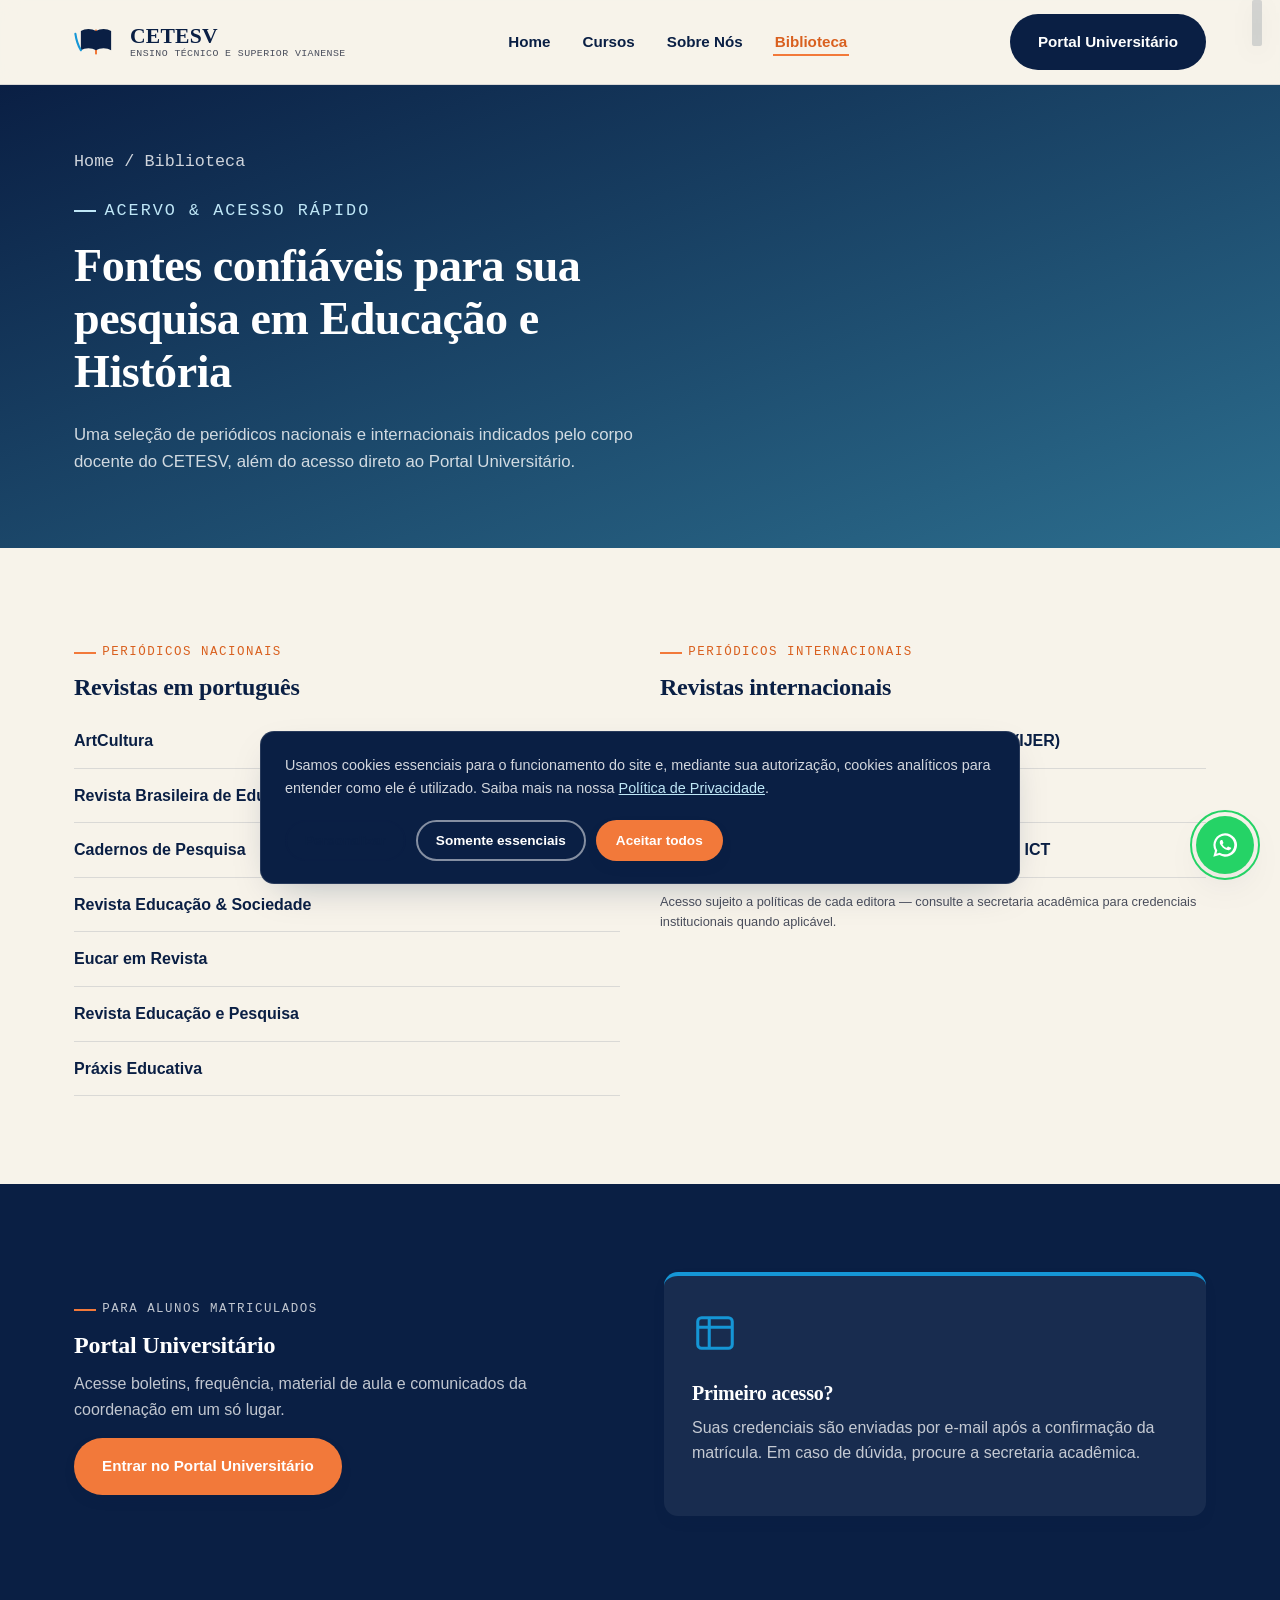
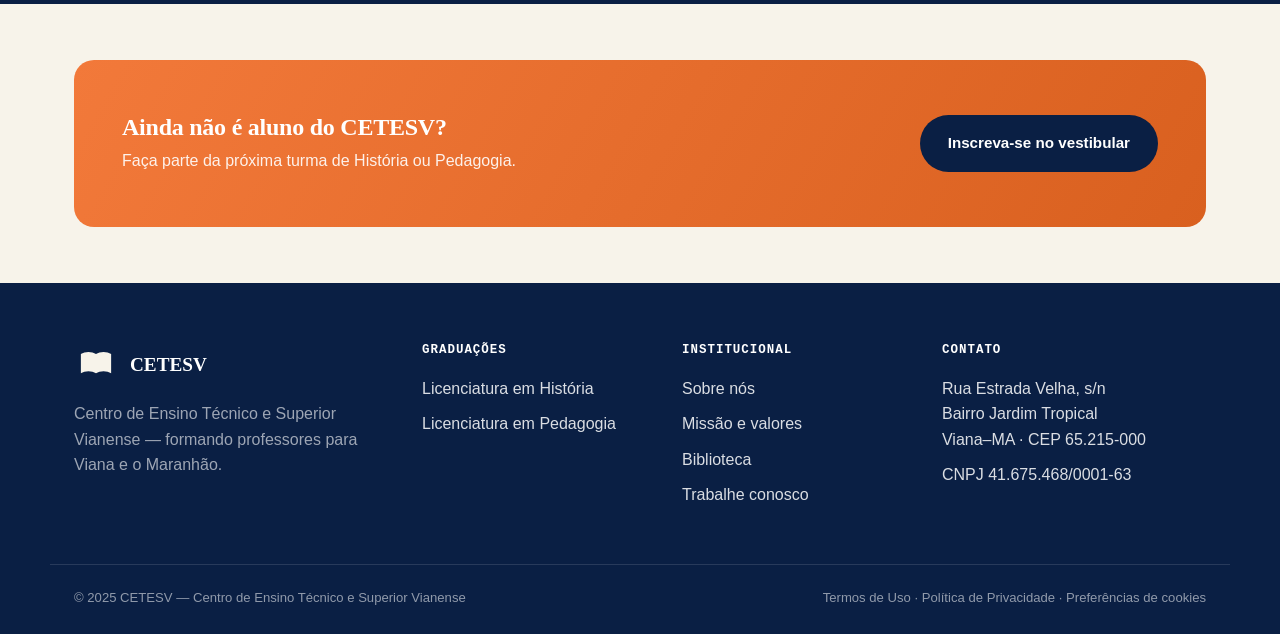
==== commit 39a4979e: "add link portal universitario" ====
--- a/biblioteca.html
+++ b/biblioteca.html
@@ -54,7 +54,7 @@
       </ul>
     </nav>
     <div class="nav-cta">
-      <a href="#portal" class="btn btn-navy"><span>Portal Universitário</span></a>
+      <a href="https://educacional.usecerbrum.net/" class="btn btn-navy"><span>Portal Universitário</span></a>
       <button class="nav-toggle" aria-label="Abrir menu" aria-expanded="false"><span></span><span></span><span></span></button>
     </div>
   </div>
@@ -103,7 +103,7 @@
       <p class="eyebrow">Para alunos matriculados</p>
       <h2>Portal Universitário</h2>
       <p>Acesse boletins, frequência, material de aula e comunicados da coordenação em um só lugar.</p>
-      <a href="#" class="btn btn-primary">Entrar no Portal Universitário</a>
+      <a href="https://educacional.usecerbrum.net/" class="btn btn-primary">Entrar no Portal Universitário</a>
     </div>
     <div class="reveal" style="--i:1">
       <div class="pillar" style="background:rgba(255,255,255,.06); border-top-color: var(--sky); color:#fff;">
--- a/css/style.css
+++ b/css/style.css
@@ -113,8 +113,10 @@
   white-space: nowrap;
 }
 .btn:hover{ transform: translateY(-2px); }
+.btn-primary{ background: var(--orange); color: var(--white); box-shadow: var(--shadow-tight); }
 .btn-primary1{ background: var(--orange); color: var(--white); box-shadow: var(--shadow-tight); }
 .btn-primary2{ background: var(--orange); color: var(--white); box-shadow: var(--shadow-tight); }
+.btn-primary:hover{ background: var(--orange-dark); }
 .btn-primary1:hover{ background: var(--orange-dark); }
 .btn-primary2:hover{ background: var(--orange-dark); }
 .btn-outline{ background: transparent; border-color: rgba(255,255,255,0.5); color: var(--white); }
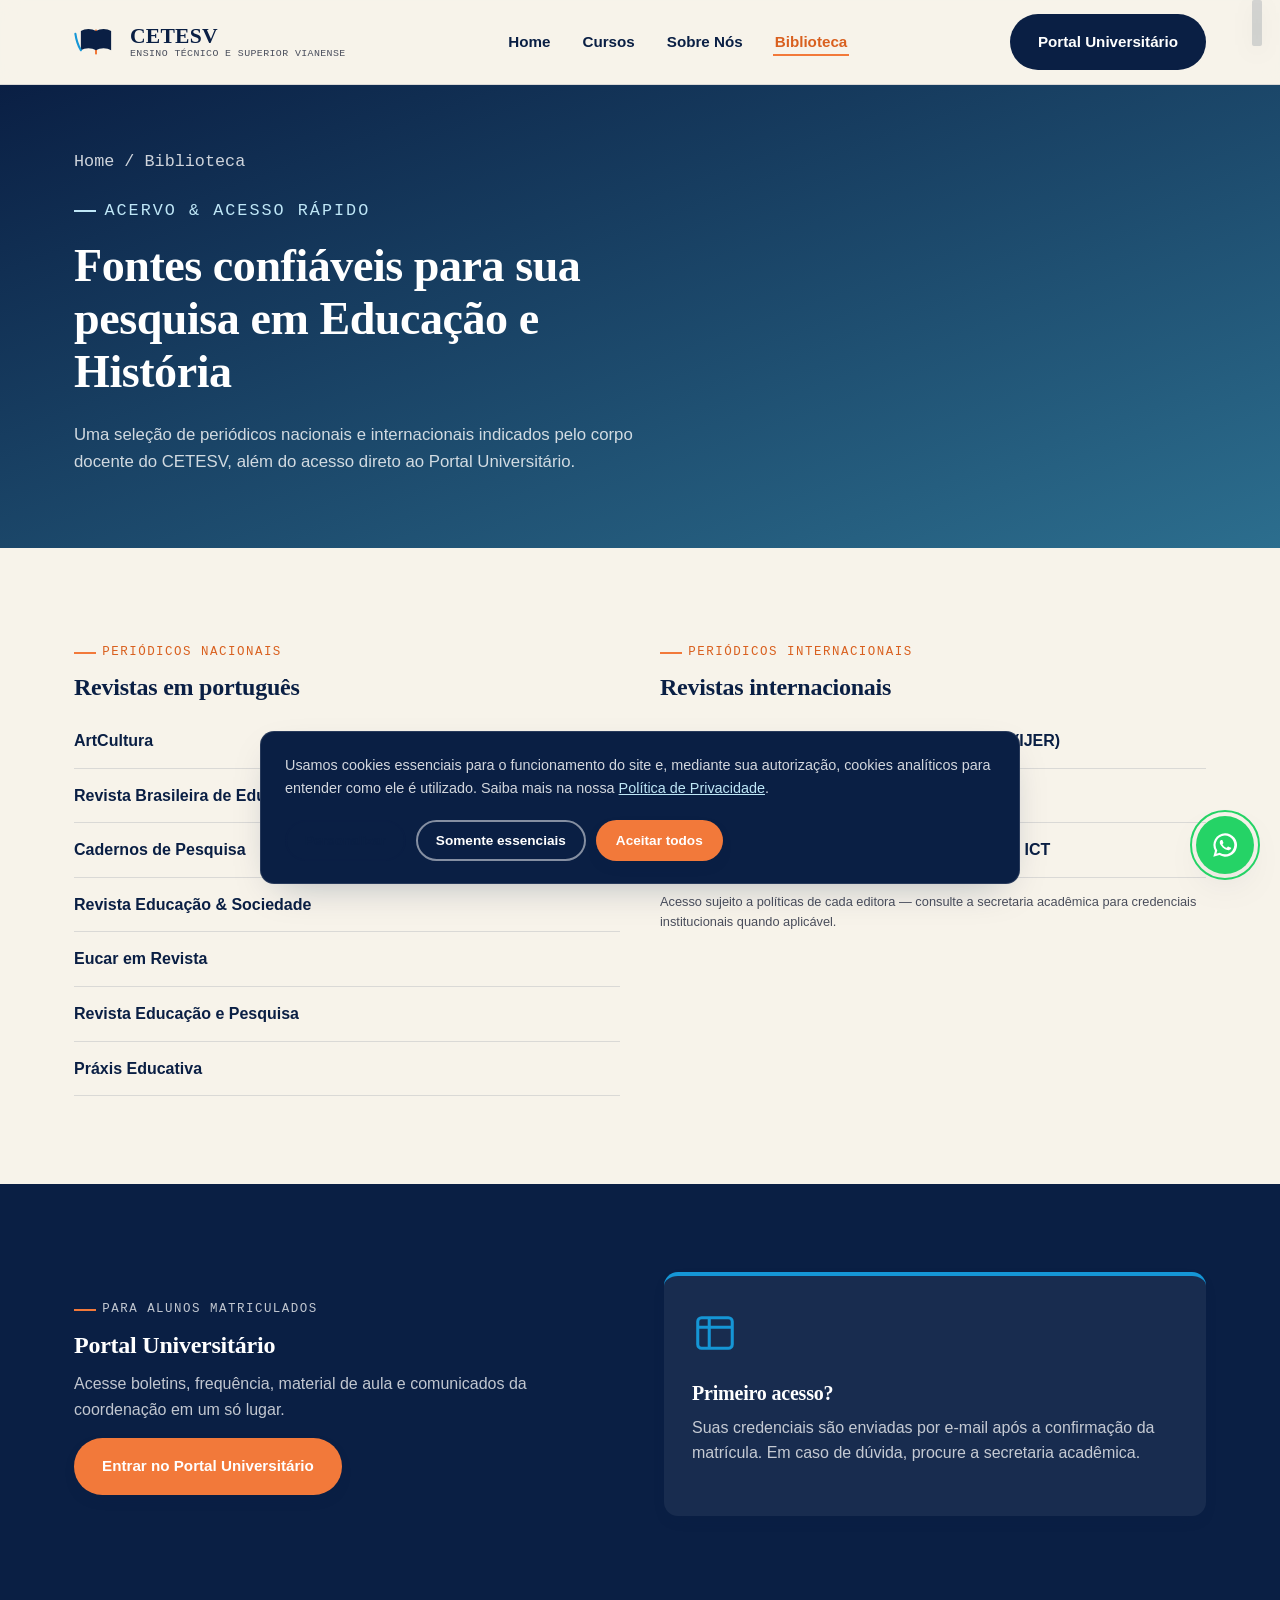
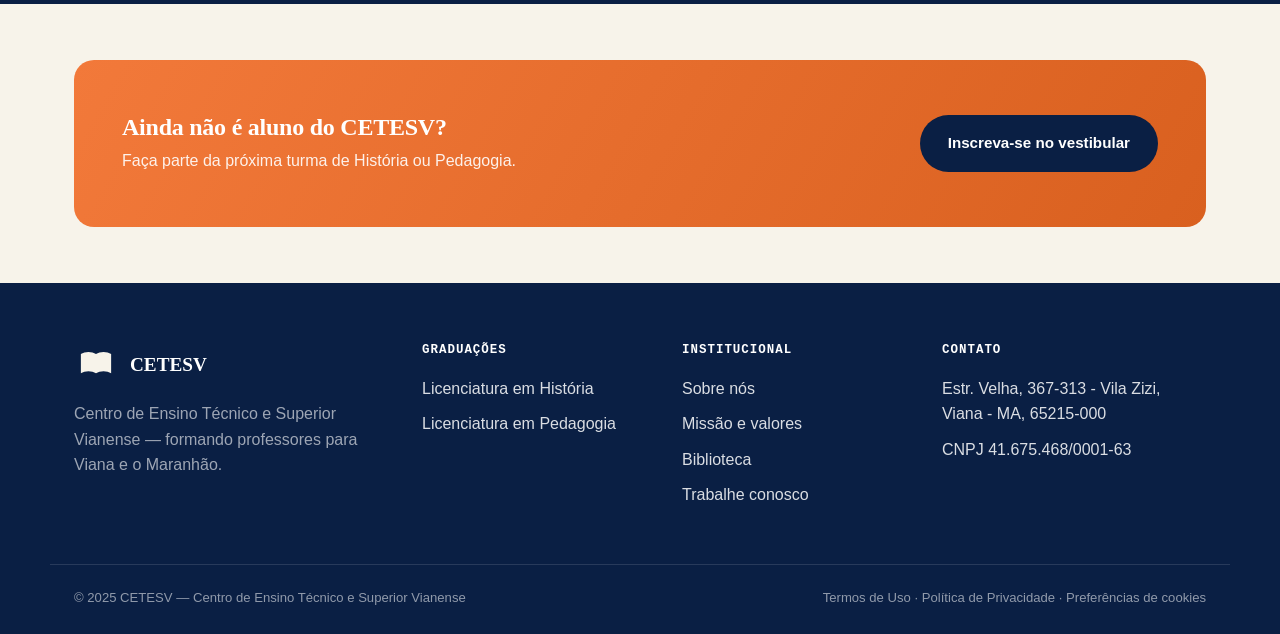
==== commit 67774eca: "add address correct" ====
--- a/biblioteca.html
+++ b/biblioteca.html
@@ -146,7 +146,9 @@
     </div>
     <div>
       <h4>Contato</h4>
-      <ul><li>Rua Estrada Velha, s/n<br>Bairro Jardim Tropical<br>Viana–MA · CEP 65.215-000</li><li>CNPJ 41.675.468/0001-63</li></ul>
+      <ul><li>Estr. Velha, 367-313 - Vila Zizi, <br> 
+          Viana - MA, 65215-000</li>
+        <li>CNPJ 41.675.468/0001-63</li></ul>
     </div>
   </div>
   <div class="container footer-bottom">
